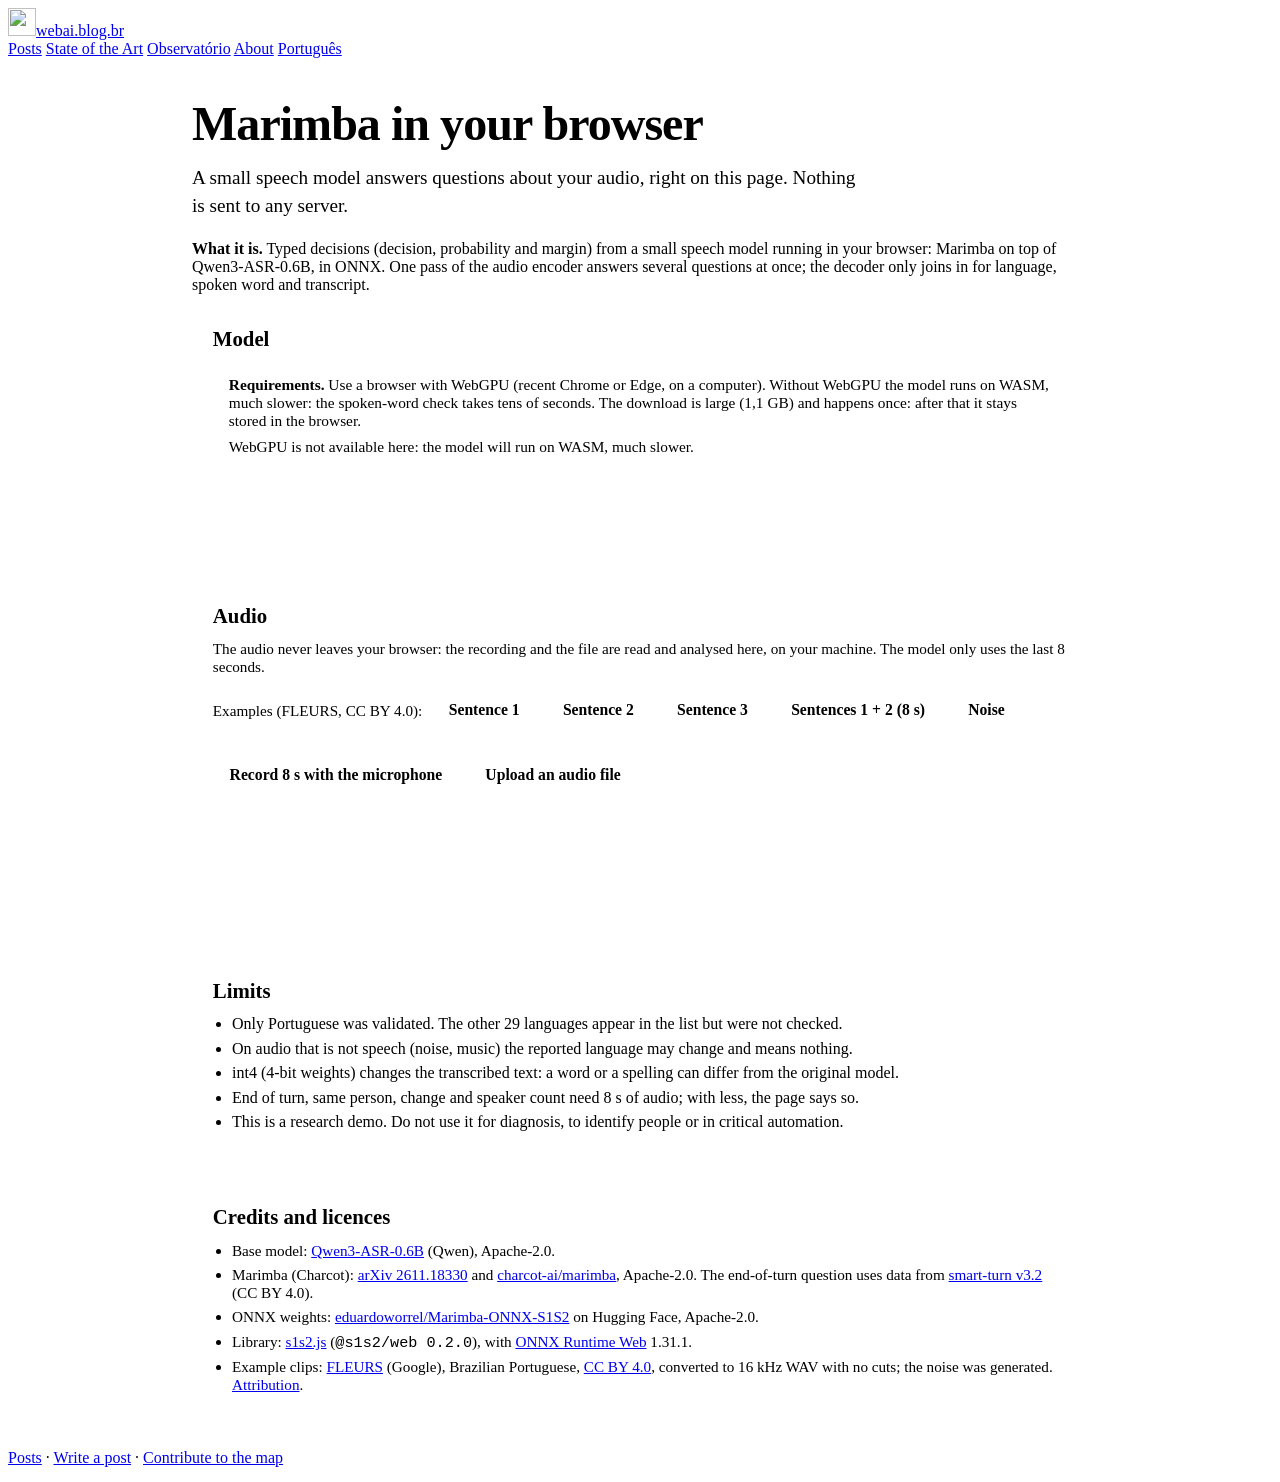
==== demos/marimba-s1s2/index.html @ 8851a7a6 "Add Marimba audio demo (static page, pt-BR and en)" ====
<!doctype html>
<html lang="pt-BR">
<head>
<meta charset="utf-8">
<meta name="viewport" content="width=device-width, initial-scale=1">
<title>Marimba no navegador · webai.blog.br</title>
<meta name="description" content="Um modelo de fala pequeno responde perguntas sobre o seu áudio direto no navegador: voz, fim de turno, falantes, idioma e palavra dita. O áudio não sai da página.">
<link rel="canonical" href="https://webai.blog.br/demos/marimba-s1s2/">
<meta property="og:title" content="Marimba no navegador">
<meta property="og:description" content="Respostas tipadas de um modelo de fala pequeno rodando no seu navegador.">
<meta property="og:type" content="website">
<meta property="og:url" content="https://webai.blog.br/demos/marimba-s1s2/">
<meta name="color-scheme" content="light">
<link rel="icon" href="/favicon.svg" type="image/svg+xml">
<link rel="preload" href="/fonts/atkinson-hyperlegible-next-latin-wght-normal.woff2" as="font" type="font/woff2" crossorigin>
<link rel="stylesheet" href="/style.css">
<style>
  .demo { max-width: 56rem; margin: 0 auto; padding-top: 2.5rem; }
  .demo h1 { font-size: clamp(2rem, 5vw, 3rem); line-height: 1.1; letter-spacing: -.02em; margin: 0 0 .8rem; }
  .demo h2 { font-size: 1.3rem; line-height: 1.25; margin: 0 0 .7rem; }
  .demo .lede { font-size: 1.2rem; line-height: 1.5; color: var(--fg2); margin: 0 0 1.2rem; max-width: 42rem; }
  .demo p { margin: 0 0 .8rem; }
  .painel { border: 1px solid var(--line); border-radius: 16px; background: #fff; padding: 1.2rem 1.3rem; margin: 0 0 1.4rem; }
  .painel > :last-child { margin-bottom: 0; }
  .linha { display: flex; flex-wrap: wrap; gap: .6rem; align-items: center; }
  .fraco { color: var(--fg2); font-size: .95rem; }
  button, .botao { font: inherit; font-weight: 600; font-size: .98rem; line-height: 1.2; padding: .6rem 1.05rem; border-radius: 999px; border: 1px solid var(--line2); background: #fff; color: var(--fg); cursor: pointer; min-height: 2.75rem; display: inline-flex; align-items: center; }
  button:hover:not(:disabled), .botao:hover { border-color: var(--accent); color: var(--accent); }
  button.principal { background: var(--accent); border-color: var(--accent); color: #fff; }
  button.principal:hover:not(:disabled) { background: var(--accent-ink); border-color: var(--accent-ink); color: #fff; }
  button:disabled { opacity: .5; cursor: default; }
  :focus-visible { outline: 3px solid var(--accent); outline-offset: 2px; }
  .botao:focus-within { outline: 3px solid var(--accent); outline-offset: 2px; }
  .botao input { position: absolute; width: 1px; height: 1px; opacity: 0; overflow: hidden; }
  progress { width: 100%; height: .7rem; accent-color: var(--accent); }
  .aviso { background: var(--accent-soft); border-left: 4px solid var(--accent); border-radius: 0 12px 12px 0; padding: .8rem 1rem; font-size: .96rem; }
  .aviso p { margin: 0; }
  .aviso p + p { margin-top: .5rem; }
  canvas { width: 100%; height: 5.5rem; display: block; background: var(--muted-bg); border: 1px solid var(--line); border-radius: 12px; margin-top: .9rem; }
  .perguntas { display: grid; gap: .9rem; grid-template-columns: repeat(auto-fill, minmax(15.5rem, 1fr)); margin: 0 0 1.2rem; }
  .q { border: 1px solid var(--line); border-radius: 14px; padding: 1rem 1.1rem; background: #fff; min-width: 0; }
  .q h3 { font-size: .98rem; line-height: 1.3; margin: 0 0 .5rem; color: var(--fg2); font-weight: 600; }
  .q .resp { font-size: 1.9rem; line-height: 1.1; font-weight: 700; margin: 0 0 .5rem; overflow-wrap: anywhere; }
  .q .resp.sim { color: #166534; }
  .q .resp.nao { color: var(--accent-ink); }
  .q .resp.nd { color: var(--fg2); font-size: 1.3rem; }
  .q .det { margin: 0; font-size: .92rem; color: var(--fg2); font-variant-numeric: tabular-nums; }
  .barra { height: .5rem; background: var(--line); border-radius: 999px; overflow: hidden; margin: .1rem 0 .6rem; }
  .barra i { display: block; height: 100%; width: 0; background: var(--accent); }
  .q.larga { grid-column: 1 / -1; }
  .idiomas { list-style: none; padding: 0; margin: .3rem 0 0; display: grid; gap: .35rem; }
  .idiomas li { display: grid; grid-template-columns: 7.5rem 1fr 3.8rem; gap: .6rem; align-items: center; font-size: .95rem; }
  .idiomas .barra { margin: 0; }
  .idiomas b { text-align: right; font-variant-numeric: tabular-nums; font-weight: 600; }
  .campo { display: flex; flex-wrap: wrap; gap: .6rem; align-items: center; margin-bottom: .8rem; }
  .campo input[type=text] { font: inherit; padding: .55rem .8rem; border-radius: 12px; border: 1px solid var(--line2); background: #fff; color: var(--fg); min-width: 0; flex: 1 1 10rem; min-height: 2.75rem; }
  .hipoteses { margin: .6rem 0 0; padding-left: 1.2rem; font-size: .95rem; color: var(--fg2); }
  .hipoteses li { max-width: none; overflow-wrap: anywhere; }
  .transcricao { font-size: 1.2rem; line-height: 1.5; margin: .2rem 0 .5rem; overflow-wrap: anywhere; }
  .custo { color: var(--fg2); font-size: .95rem; margin: 0 0 1rem; }
  .etiqueta { font: 700 .74rem/1 var(--mono); letter-spacing: .08em; text-transform: uppercase; color: var(--accent-ink); background: var(--accent-bg); padding: .25rem .55rem; border-radius: 999px; margin-left: .4rem; vertical-align: .15em; white-space: nowrap; }
  .demo ul.lista { padding-left: 1.2rem; margin: 0 0 .8rem; }
  .demo ul.lista li { max-width: none; }
  .demo ul.lista li + li { margin-top: .4rem; }
  .creditos { font-size: .95rem; color: var(--fg2); }
  .creditos li { max-width: none; }
  .sr { position: absolute; width: 1px; height: 1px; overflow: hidden; clip: rect(0 0 0 0); white-space: nowrap; }
  [hidden] { display: none !important; }
  @media (max-width: 520px) {
    .painel { padding: 1rem; }
    .idiomas li { grid-template-columns: 5.5rem 1fr 3.6rem; }
    button, .botao { padding: .55rem .9rem; }
  }
</style>
</head>
<body>
<header class="topo">
<a class="marca" href="/" id="home"><img src="/logo.svg" alt="" width="28" height="28"><span>webai.blog.br</span></a>
<nav aria-label="webai.blog.br">
<a href="/" data-t="nav_posts"></a>
<a href="https://webai.blog.br/state-of-the-art/">State of the Art</a>
<a href="https://webai.blog.br/observatorio/">Observatório</a>
<a href="/sobre.html" id="about" data-t="nav_about"></a>
<a class="idioma" id="trocar" href="?lang=en" lang="en" hreflang="en">English</a>
</nav>
</header>
<main>
<div class="demo">

<h1 data-t="title"></h1>
<p class="lede" data-t="lede"></p>
<p data-h="what"></p>

<section class="painel" aria-labelledby="h-modelo">
  <h2 id="h-modelo" data-t="h_model"></h2>
  <div class="aviso" id="req">
    <p data-h="req"></p>
    <p id="gpu" role="status"></p>
  </div>
  <p class="linha" style="margin-top:1rem">
    <button id="load" class="principal" type="button"></button>
    <button id="forget" type="button" hidden data-t="forget"></button>
  </p>
  <div id="prog" hidden>
    <progress id="bar" max="100" value="0" aria-labelledby="status"></progress>
  </div>
  <p id="status" class="fraco" role="status" aria-live="polite"></p>
</section>

<section class="painel" aria-labelledby="h-audio">
  <h2 id="h-audio" data-t="h_audio"></h2>
  <p class="fraco" data-t="privacy"></p>
  <div class="linha" role="group" aria-labelledby="h-audio">
    <span class="fraco" data-t="examples"></span>
    <button type="button" class="ex" data-src="clips/clip-1.wav" data-n="1"></button>
    <button type="button" class="ex" data-src="clips/clip-2.wav" data-n="2"></button>
    <button type="button" class="ex" data-src="clips/clip-3.wav" data-n="3"></button>
    <button type="button" class="ex" data-src="clips/clip-1.wav,clips/clip-2.wav" data-t="ex_two"></button>
    <button type="button" class="ex" data-src="clips/noise.wav" data-t="ex_noise"></button>
  </div>
  <div class="linha" style="margin-top:.7rem">
    <button type="button" id="rec" data-t="rec"></button>
    <label class="botao"><span data-t="file"></span><input id="file" type="file" accept="audio/*"></label>
  </div>
  <canvas id="wave" width="1200" height="176" aria-hidden="true"></canvas>
  <p id="what" class="fraco" style="margin:.5rem 0 0" role="status" aria-live="polite"></p>
</section>

<section aria-labelledby="h-resp" id="resultados" hidden>
  <h2 id="h-resp" data-t="h_answers"></h2>
  <div class="perguntas" id="out" aria-live="polite">
    <article class="q" data-task="voice_activity"><h3 data-t="q_voice"></h3><p class="resp"></p><div class="barra"><i></i></div><p class="det"></p></article>
    <article class="q" data-task="turn_end"><h3 data-t="q_turn"></h3><p class="resp"></p><div class="barra"><i></i></div><p class="det"></p></article>
    <article class="q" data-task="same_speaker"><h3 data-t="q_same"></h3><p class="resp"></p><div class="barra"><i></i></div><p class="det"></p></article>
    <article class="q" data-task="speaker_change"><h3 data-t="q_change"></h3><p class="resp"></p><div class="barra"><i></i></div><p class="det"></p></article>
    <article class="q" data-task="speaker_count"><h3 data-t="q_count"></h3><p class="resp"></p><div class="barra"><i></i></div><p class="det"></p></article>
    <article class="q larga" data-task="language" hidden><h3 data-t="q_lang"></h3><p class="resp"></p><ul class="idiomas"></ul><p class="det" style="margin-top:.6rem"></p></article>
  </div>
  <p class="custo" id="cost" role="status"></p>

  <div class="perguntas" aria-live="polite">
    <article class="q larga" data-task="term" hidden>
      <h3 data-t="q_word"></h3>
      <div class="campo">
        <label for="term" class="sr" data-t="word_label"></label>
        <input id="term" type="text" autocomplete="off" spellcheck="false" disabled>
        <button type="button" id="ask" disabled data-t="ask"></button>
      </div>
      <p class="resp" id="term-resp"></p>
      <p class="det" id="term-det"></p>
      <ol class="hipoteses" id="hyp" hidden></ol>
    </article>
    <article class="q larga" id="tr-card" hidden>
      <h3><span data-t="q_trans"></span><span class="etiqueta">System 2</span></h3>
      <p class="fraco" data-t="trans_note"></p>
      <p class="linha"><button type="button" id="transcribe" disabled data-t="transcribe"></button><span id="tr-state" class="fraco" role="status"></span></p>
      <p class="transcricao" id="tr-text"></p>
      <p class="det" id="tr-det"></p>
    </article>
  </div>
  <p class="fraco" data-t="margin_note"></p>
</section>

<section class="painel" aria-labelledby="h-lim">
  <h2 id="h-lim" data-t="h_limits"></h2>
  <ul class="lista" id="limits"></ul>
</section>

<section class="painel" aria-labelledby="h-cred">
  <h2 id="h-cred" data-t="h_credits"></h2>
  <ul class="lista creditos" id="credits"></ul>
</section>

</div>
</main>
<footer class="rodape">
<p><a href="/" data-t="nav_posts" id="foot-home"></a> · <a href="https://github.com/eduardoworrel/webai.blog.br/blob/main/CONTRIBUTING.md" data-t="foot_write"></a> · <a href="https://github.com/eduardoworrel/state-of-the-art-webai" data-t="foot_map"></a></p>
</footer>

<script type="module">
// ---- Versões fixadas: tudo o que a página baixa vem destes endereços, com versão ou commit.
const S1S2_VERSION = "0.2.0";            // trocar para "0.2.1" quando sair: a transcrição liga sozinha (audio.transcribe)
const ORT_VERSION = "1.31.1";
const HUB_REPO = "eduardoworrel/Marimba-ONNX-S1S2";
const HUB_COMMIT = "40ac6d4a31e3bb6654ad9b4a409f65a3a379f5da";   // commit do Hub com o manifest; os pesos estão presos pelo manifest (40 hex)
const MODEL_GB = "1,1";                  // tamanho do download, medido

const MEDIA_URL = `https://cdn.jsdelivr.net/npm/@s1s2/web@${S1S2_VERSION}/dist/media.js`;
const ORT_BASE = `https://cdn.jsdelivr.net/npm/onnxruntime-web@${ORT_VERSION}/dist/`;
const MANIFEST_URL = `https://huggingface.co/${HUB_REPO}/resolve/${HUB_COMMIT}/manifest.json`;
const HUB_PREFIX = `https://huggingface.co/${HUB_REPO}/resolve/`;
const CACHE_NAME = "marimba-s1s2-v1";
const WIN = 8 * 16000;
const EXPECTED_BYTES = 745697054 + 352149504;   // encoder + decoder (build WebGPU); a build de CPU tem 406 MB

// ---- Textos (pt-BR e en; es não foi feito)
const fmt = (n, d = 1) => n.toFixed(d);
const TX = {
  "pt-BR": {
    nav_posts: "Posts", nav_about: "Sobre", foot_write: "Escreva um post", foot_map: "Contribua com o mapa",
    title: "Marimba no navegador",
    lede: "Um modelo de fala pequeno responde perguntas sobre o seu áudio, aqui na página. Nada é enviado a servidor nenhum.",
    what: "<b>O que é.</b> Respostas tipadas (decisão, probabilidade e margem) de um modelo de fala pequeno rodando no seu navegador: o Marimba, sobre o Qwen3-ASR-0.6B, em ONNX. Um passo do codificador de áudio responde várias perguntas de uma vez; o decodificador entra só para idioma, palavra dita e transcrição.",
    h_model: "Modelo", req: "<b>Requisitos.</b> Use um navegador com WebGPU (Chrome ou Edge recentes, no computador). Sem WebGPU o modelo roda em WASM, bem mais devagar: a palavra dita leva dezenas de segundos. O download é grande ({gb} GB) e acontece uma vez: depois fica guardado no navegador.",
    gpu_yes: "WebGPU disponível neste navegador.", gpu_no: "WebGPU não disponível aqui: o modelo vai rodar em WASM, bem mais devagar.", gpu_check: "Verificando WebGPU…",
    load: "Carregar o modelo (≈{gb} GB, baixa uma vez)", load_cached: "Carregar o modelo (já guardado neste navegador)", loading: "Carregando…", forget: "Apagar o modelo guardado",
    forgot: "Modelo guardado apagado deste navegador.", cached_note: "Cópia local encontrada: não precisa baixar de novo.",
    s_download: "Baixando", s_cache: "Lendo do navegador", s_prep: "Preparando o modelo (pode levar alguns segundos)…", s_ready: "Modelo pronto ({dev}, {s} s).", s_err: "Não foi possível carregar o modelo: ",
    st_readers: "Carregando as respostas rápidas…", st_tower: "Carregando o codificador de áudio…", st_tokens: "Carregando o vocabulário…", st_emb: "Carregando os vetores do decodificador…", st_dec: "Carregando o decodificador…", st_nodec: "O decodificador não carregou: idioma, palavra e transcrição ficam indisponíveis.",
    h_audio: "Áudio", privacy: "O áudio não sai do navegador: a gravação e o arquivo são lidos e analisados aqui, na sua máquina. O modelo só usa os últimos 8 segundos.",
    examples: "Exemplos (FLEURS, CC BY 4.0):", ex_n: "Frase {n}", ex_two: "Frases 1 + 2 (8 s)", ex_noise: "Ruído", rec: "Gravar 8 s com o microfone", rec_now: "Gravando… {s} s", file: "Enviar arquivo de áudio",
    mic_no: "Não consegui usar o microfone: ", dec_no: "Não consegui ler este arquivo de áudio.", need_model: "Carregue o modelo primeiro; o áudio já está pronto.",
    what_x: "{label}: {s} s de áudio; o modelo lê os últimos {w} s.", mic_label: "Gravação", wave_alt: "Forma de onda",
    h_answers: "Respostas", q_voice: "Há voz neste áudio?", q_turn: "A pessoa terminou de falar?", q_same: "É a mesma pessoa nas duas metades?", q_change: "Houve troca de falante?", q_count: "Quantos falantes?", q_lang: "Em que idioma?", q_word: "Foi dita a palavra…?", word_label: "Palavra a procurar", ask: "Verificar", ph: "uma palavra",
    yes: "sim", no: "não", p: "probabilidade", m: "margem", needs: "precisa de 8 s de áudio", decides: "decide a partir de {t}", n_of: "{n} de 5 hipóteses trazem a palavra",
    sp: ["nenhum", "1", "2", "3 ou mais"],
    margin_note: "Probabilidade: quanto o modelo acredita na resposta. Margem (0 a 1): quão longe a resposta ficou do limite entre sim e não; perto de 0, desconfie.",
    cost: "Medido agora, neste aparelho ({dev}): preparar o áudio {mel} ms, codificador {tower} ms, as cinco perguntas {read} ms.",
    cost_lang: " Idioma: {ms} ms.", cost_word: " Palavra: {s} s.", cost_tr: " Transcrição: {s} s.",
    hyp_title: "Cinco hipóteses de transcrição do modelo:", asking: "Procurando…",
    q_trans: "Transcrição", trans_note: "O decodificador escreve o texto da janela de 8 s. Mais lento que as respostas acima; em português validado, e o int4 pode trocar uma palavra ou a grafia.", transcribe: "Transcrever", transcribing: "Transcrevendo…",
    tr_det: "{n} tokens · {s} s · idioma escrito pelo modelo: {lang}", tr_empty: "(sem texto: silêncio ou ruído)",
    h_limits: "Limites",
    limits: ["Só o português foi validado. Os outros 29 idiomas aparecem na lista, mas não foram conferidos.", "Em áudio que não é fala (ruído, música), o idioma indicado pode mudar e não significa nada.", "O int4 (pesos de 4 bits) muda o texto transcrito: uma palavra ou a grafia pode sair diferente do modelo original.", "Fim de turno, mesma pessoa, troca e contagem de falantes precisam de 8 s de áudio; com menos, a página avisa.", "É uma demonstração de pesquisa. Não use para diagnóstico, para identificar pessoas nem em automação crítica."],
    h_credits: "Créditos e licenças",
    credits: ['Modelo-base: <a href="https://huggingface.co/Qwen/Qwen3-ASR-0.6B">Qwen3-ASR-0.6B</a> (Qwen), Apache-2.0.', 'Marimba (Charcot): <a href="https://arxiv.org/abs/2611.18330">arXiv 2611.18330</a> e <a href="https://huggingface.co/charcot-ai/marimba">charcot-ai/marimba</a>, Apache-2.0. A pergunta de fim de turno usa dados do <a href="https://huggingface.co/datasets/pipecat-ai/smart-turn-data-v3.2-train">smart-turn v3.2</a> (CC BY 4.0).', 'Pesos em ONNX: <a href="https://huggingface.co/eduardoworrel/Marimba-ONNX-S1S2">eduardoworrel/Marimba-ONNX-S1S2</a> no Hugging Face, Apache-2.0.', 'Biblioteca: <a href="https://github.com/eduardoworrel/s1s2.js">s1s2.js</a> (<code>@s1s2/web {v}</code>), com <a href="https://onnxruntime.ai/">ONNX Runtime Web</a> {o}.', 'Clipes de exemplo: <a href="https://huggingface.co/datasets/google/fleurs">FLEURS</a> (Google), português do Brasil, <a href="https://creativecommons.org/licenses/by/4.0/">CC BY 4.0</a>, convertidos para WAV 16 kHz sem cortes; o ruído foi gerado. <a href="clips/ATTRIBUTION.md">Atribuição</a>.']
  },
  en: {
    nav_posts: "Posts", nav_about: "About", foot_write: "Write a post", foot_map: "Contribute to the map",
    title: "Marimba in your browser",
    lede: "A small speech model answers questions about your audio, right on this page. Nothing is sent to any server.",
    what: "<b>What it is.</b> Typed decisions (decision, probability and margin) from a small speech model running in your browser: Marimba on top of Qwen3-ASR-0.6B, in ONNX. One pass of the audio encoder answers several questions at once; the decoder only joins in for language, spoken word and transcript.",
    h_model: "Model", req: "<b>Requirements.</b> Use a browser with WebGPU (recent Chrome or Edge, on a computer). Without WebGPU the model runs on WASM, much slower: the spoken-word check takes tens of seconds. The download is large ({gb} GB) and happens once: after that it stays stored in the browser.",
    gpu_yes: "WebGPU is available in this browser.", gpu_no: "WebGPU is not available here: the model will run on WASM, much slower.", gpu_check: "Checking WebGPU…",
    load: "Load the model (≈{gb} GB, downloaded once)", load_cached: "Load the model (already stored in this browser)", loading: "Loading…", forget: "Delete the stored model",
    forgot: "The stored model was deleted from this browser.", cached_note: "Local copy found: no need to download again.",
    s_download: "Downloading", s_cache: "Reading from the browser", s_prep: "Preparing the model (may take a few seconds)…", s_ready: "Model ready ({dev}, {s} s).", s_err: "The model could not be loaded: ",
    st_readers: "Loading the fast answers…", st_tower: "Loading the audio encoder…", st_tokens: "Loading the vocabulary…", st_emb: "Loading the decoder vectors…", st_dec: "Loading the decoder…", st_nodec: "The decoder did not load: language, word and transcript are unavailable.",
    h_audio: "Audio", privacy: "The audio never leaves your browser: the recording and the file are read and analysed here, on your machine. The model only uses the last 8 seconds.",
    examples: "Examples (FLEURS, CC BY 4.0):", ex_n: "Sentence {n}", ex_two: "Sentences 1 + 2 (8 s)", ex_noise: "Noise", rec: "Record 8 s with the microphone", rec_now: "Recording… {s} s", file: "Upload an audio file",
    mic_no: "Could not use the microphone: ", dec_no: "Could not read this audio file.", need_model: "Load the model first; the audio is ready.",
    what_x: "{label}: {s} s of audio; the model reads the last {w} s.", mic_label: "Recording", wave_alt: "Waveform",
    h_answers: "Answers", q_voice: "Is there a voice in this audio?", q_turn: "Has the person finished speaking?", q_same: "Is it the same person in both halves?", q_change: "Did the speaker change?", q_count: "How many speakers?", q_lang: "Which language?", q_word: "Was the word … said?", word_label: "Word to look for", ask: "Check", ph: "a word",
    yes: "yes", no: "no", p: "probability", m: "margin", needs: "needs 8 s of audio", decides: "decides from {t}", n_of: "{n} of 5 hypotheses contain the word",
    sp: ["none", "1", "2", "3 or more"],
    margin_note: "Probability: how much the model believes the answer. Margin (0 to 1): how far the answer is from the line between yes and no; close to 0, be wary.",
    cost: "Measured just now, on this device ({dev}): preparing the audio {mel} ms, encoder {tower} ms, the five questions {read} ms.",
    cost_lang: " Language: {ms} ms.", cost_word: " Word: {s} s.", cost_tr: " Transcript: {s} s.",
    hyp_title: "Five transcript hypotheses from the model:", asking: "Looking…",
    q_trans: "Transcript", trans_note: "The decoder writes the text of the 8 s window. Slower than the answers above; validated on Portuguese only, and int4 may change a word or a spelling.", transcribe: "Transcribe", transcribing: "Transcribing…",
    tr_det: "{n} tokens · {s} s · language written by the model: {lang}", tr_empty: "(no text: silence or noise)",
    h_limits: "Limits",
    limits: ["Only Portuguese was validated. The other 29 languages appear in the list but were not checked.", "On audio that is not speech (noise, music) the reported language may change and means nothing.", "int4 (4-bit weights) changes the transcribed text: a word or a spelling can differ from the original model.", "End of turn, same person, change and speaker count need 8 s of audio; with less, the page says so.", "This is a research demo. Do not use it for diagnosis, to identify people or in critical automation."],
    h_credits: "Credits and licences",
    credits: ['Base model: <a href="https://huggingface.co/Qwen/Qwen3-ASR-0.6B">Qwen3-ASR-0.6B</a> (Qwen), Apache-2.0.', 'Marimba (Charcot): <a href="https://arxiv.org/abs/2611.18330">arXiv 2611.18330</a> and <a href="https://huggingface.co/charcot-ai/marimba">charcot-ai/marimba</a>, Apache-2.0. The end-of-turn question uses data from <a href="https://huggingface.co/datasets/pipecat-ai/smart-turn-data-v3.2-train">smart-turn v3.2</a> (CC BY 4.0).', 'ONNX weights: <a href="https://huggingface.co/eduardoworrel/Marimba-ONNX-S1S2">eduardoworrel/Marimba-ONNX-S1S2</a> on Hugging Face, Apache-2.0.', 'Library: <a href="https://github.com/eduardoworrel/s1s2.js">s1s2.js</a> (<code>@s1s2/web {v}</code>), with <a href="https://onnxruntime.ai/">ONNX Runtime Web</a> {o}.', 'Example clips: <a href="https://huggingface.co/datasets/google/fleurs">FLEURS</a> (Google), Brazilian Portuguese, <a href="https://creativecommons.org/licenses/by/4.0/">CC BY 4.0</a>, converted to 16 kHz WAV with no cuts; the noise was generated. <a href="clips/ATTRIBUTION.md">Attribution</a>.']
  }
};
const qs = new URLSearchParams(location.search);
const LANG = (qs.get("lang") ?? navigator.language ?? "en").toLowerCase().startsWith("pt") ? "pt-BR" : "en";
const T = TX[LANG];
const sub = (s, o) => s.replace(/\{(\w+)\}/g, (_, k) => o[k] ?? "");
const num = (v, d = 1) => v.toLocaleString(LANG, { minimumFractionDigits: d, maximumFractionDigits: d });
const pct = (v) => `${num(v * 100)} %`;
const $ = (s) => document.querySelector(s);

document.documentElement.lang = LANG;
const en = LANG === "en";
$("#home").href = en ? "/en/" : "/";
$("#foot-home").href = en ? "/en/" : "/";
$("#about").href = en ? "/en/about.html" : "/sobre.html";
const sw = $("#trocar"); sw.href = `?lang=${en ? "pt-BR" : "en"}`; sw.textContent = en ? "Português" : "English"; sw.lang = en ? "pt-BR" : "en"; sw.hreflang = sw.lang;
document.title = `${T.title} · webai.blog.br`;
for (const e of document.querySelectorAll("[data-t]")) e.textContent = T[e.dataset.t];
for (const e of document.querySelectorAll("[data-h]")) e.innerHTML = sub(T[e.dataset.h], { gb: MODEL_GB });
for (const b of document.querySelectorAll(".ex[data-n]")) b.textContent = sub(T.ex_n, { n: b.dataset.n });
$("#term").placeholder = T.ph;
$("#limits").innerHTML = T.limits.map((x) => `<li>${x}</li>`).join("");
$("#credits").innerHTML = T.credits.map((x) => `<li>${sub(x, { v: S1S2_VERSION, o: ORT_VERSION })}</li>`).join("");
$("#wave").setAttribute("aria-label", T.wave_alt);

// ---- Estado
let model = null, enc = null, samples = null, clip = 0, ort = null;
const hasTranscribe = () => typeof model?.transcribe === "function";
const setStatus = (s) => { $("#status").textContent = s; };
let costParts = { lang: null, word: null, tr: null }, costBase = "";

// ---- WebGPU
let hasGpu = false;
(async () => {
  $("#gpu").textContent = T.gpu_check;
  try { hasGpu = !!(navigator.gpu && await navigator.gpu.requestAdapter()); } catch { hasGpu = false; }
  $("#gpu").textContent = hasGpu ? T.gpu_yes : T.gpu_no;
})();

// ---- Cache dos arquivos grandes do Hub (Cache Storage), com contagem de bytes para a barra
let counted = 0, fromCache = false;
async function openCache() { try { return await caches.open(CACHE_NAME); } catch { return null; } }
function counter() { return new TransformStream({ transform(c, ctl) { counted += c.byteLength; setProgress(); ctl.enqueue(c); } }); }
function setProgress() {
  const p = Math.min(99, Math.round(counted / EXPECTED_BYTES * 100));
  $("#bar").value = p;
  setStatus(`${fromCache ? T.s_cache : T.s_download}: ${p} %`);
}
function installFetch() {
  if (window.__marimbaFetch) return;
  const orig = window.fetch.bind(window);
  window.__marimbaFetch = true;
  window.fetch = async (input, init) => {
    const url = typeof input === "string" ? input : input instanceof URL ? input.href : input.url;
    const method = (init?.method ?? (input instanceof Request ? input.method : "GET")).toUpperCase();
    const headers = new Headers(init?.headers ?? (input instanceof Request ? input.headers : undefined));
    if (!url.startsWith(HUB_PREFIX) || method !== "GET" || headers.has("range")) return orig(input, init);
    const cache = await openCache();
    if (cache) {
      const hit = await cache.match(url, { ignoreVary: true }).catch(() => null);
      if (hit?.body) { fromCache = true; return new Response(hit.body.pipeThrough(counter()), { status: 200, headers: hit.headers }); }
    }
    const r = await orig(input, init);
    const size = Number(r.headers.get("content-length") ?? 0);
    if (!r.ok || !r.body || size < 50e6) return r;
    fromCache = false;
    if (cache) {
      try {
        await cache.put(url, new Response(r.body.pipeThrough(counter()), { status: 200, headers: r.headers }));
        const saved = await cache.match(url, { ignoreVary: true });
        if (saved?.body) return new Response(saved.body, { status: 200, headers: saved.headers });
      } catch { await cache.delete(url).catch(() => {}); return orig(input, init); }   // sem espaço ou sem Cache Storage: baixa sem guardar
    }
    return new Response(r.body.pipeThrough(counter()), { status: 200, headers: r.headers });
  };
}
async function refreshCached() {
  const cache = await openCache();
  const n = cache ? (await cache.keys().catch(() => [])).length : 0;
  $("#forget").hidden = n === 0;
  if (!model) $("#load").textContent = sub(n >= 2 ? T.load_cached : T.load, { gb: MODEL_GB });
  return n;
}
$("#forget").onclick = async () => { try { await caches.delete(CACHE_NAME); } catch {} setStatus(T.forgot); await refreshCached(); };
$("#load").textContent = sub(T.load, { gb: MODEL_GB });
refreshCached();

// ---- Carregar o modelo
const STAGE = [[/audio readers/, "st_readers"], [/audio tower/, "st_tower"], [/decoder tokens/, "st_tokens"], [/decoder embeddings/, "st_emb"], [/loading decoder/, "st_dec"], [/decoder not loaded/, "st_nodec"]];
function onStatus(m) {
  const hit = STAGE.find(([re]) => re.test(m));
  if (hit) setStatus(T[hit[1]]);          // durante o download, a porcentagem da barra toma o lugar
}
async function load() {
  const t0 = performance.now();
  $("#load").disabled = true; $("#load").textContent = T.loading; $("#prog").hidden = false; $("#bar").value = 0; counted = 0;
  try {
    installFetch();
    ort = await import(`${ORT_BASE}ort.webgpu.min.mjs`);
    ort.env.wasm.wasmPaths = ORT_BASE;
    ort.env.wasm.numThreads = 1;                       // sem cabeçalhos especiais (COOP/COEP): uma thread basta
    const { loadMedia } = await import(MEDIA_URL);
    const poll = setInterval(() => { if (counted >= EXPECTED_BYTES * .995) setStatus(T.s_prep); }, 500);
    try { model = await loadMedia({ manifest: MANIFEST_URL, modules: { ort }, decoder: "auto", onStatus }); }
    finally { clearInterval(poll); }
    $("#bar").value = 100;
    const secs = (performance.now() - t0) / 1000;
    setStatus(sub(T.s_ready, { dev: model.device, s: num(secs) }));
    $("#load").hidden = true; $("#prog").hidden = true;
    const dec = !!model.decoder?.loaded;
    $('[data-task="language"]').hidden = !(dec && model.tasks.includes("language"));
    $('[data-task="term"]').hidden = !(dec && model.tasks.includes("term"));
    $("#tr-card").hidden = !(dec && hasTranscribe());
    if (model.decoder && !dec) setStatus(T.st_nodec);
    window.s1s2demo.loadMs = performance.now() - t0; window.s1s2demo.loadedBytes = counted;
    refreshCached();
    if (samples) run();
  } catch (e) {
    console.error(e);
    setStatus(T.s_err + String(e?.message ?? e));
    $("#load").disabled = false; $("#load").textContent = sub(T.load, { gb: MODEL_GB }); $("#prog").hidden = true;
  }
}

// ---- Áudio: decodificar, reamostrar para 16 kHz mono, últimos 8 s
async function toMono16k(buf) {
  const ac = new (window.AudioContext || window.webkitAudioContext)();
  let a; try { a = await ac.decodeAudioData(buf.slice(0)); } finally { ac.close?.(); }
  const off = new OfflineAudioContext(1, Math.max(1, Math.ceil(a.duration * 16000)), 16000);
  const src = off.createBufferSource(); src.buffer = a; src.connect(off.destination); src.start();
  return (await off.startRendering()).getChannelData(0).slice();
}
function draw(x) {
  const c = $("#wave"), g = c.getContext("2d"), W = c.width, H = c.height;
  const css = getComputedStyle(document.documentElement);
  g.clearRect(0, 0, W, H); g.fillStyle = css.getPropertyValue("--accent").trim() || "#b84a00";
  const step = Math.max(1, Math.floor(x.length / W));
  for (let px = 0; px < W; px++) {
    let lo = 0, hi = 0;
    for (let i = px * step; i < Math.min(x.length, (px + 1) * step); i++) { if (x[i] < lo) lo = x[i]; if (x[i] > hi) hi = x[i]; }
    g.fillRect(px, H / 2 - hi * H * .9, 1, Math.max(1, (hi - lo) * H * .9));
  }
}
async function setSamples(x, label) {
  const cut = x.length > WIN ? x.slice(x.length - WIN) : x;
  samples = cut; draw(cut);
  $("#what").textContent = sub(T.what_x, { label, s: num(x.length / 16000), w: num(Math.min(WIN, x.length) / 16000) }) + (model ? "" : " " + T.need_model);
  window.s1s2demo.samples = cut;
  return run();
}
async function fromUrls(list) {
  const parts = [];
  for (const u of list) parts.push(await toMono16k(await (await fetch(u)).arrayBuffer()));
  const x = new Float32Array(parts.reduce((s, p) => s + p.length, 0)); let o = 0;
  for (const p of parts) { x.set(p, o); o += p.length; }
  const names = list.map((u) => u.split("/").pop().replace(".wav", ""));
  return setSamples(x, names.join(" + "));
}
for (const b of document.querySelectorAll(".ex")) b.onclick = () => fromUrls(b.dataset.src.split(",")).catch((e) => { console.error(e); setStatus(T.dec_no); });
$("#file").onchange = async (e) => {
  const f = e.target.files[0]; if (!f) return;
  try { await setSamples(await toMono16k(await f.arrayBuffer()), f.name); } catch (err) { console.error(err); setStatus(T.dec_no); }
  e.target.value = "";
};
$("#rec").onclick = async () => {
  let stream;
  try {
    stream = await navigator.mediaDevices.getUserMedia({ audio: true });
    const rec = new MediaRecorder(stream), chunks = [];
    rec.ondataavailable = (e) => chunks.push(e.data);
    const done = new Promise((r) => { rec.onstop = r; });
    $("#rec").disabled = true; rec.start();
    let left = 8; $("#rec").textContent = sub(T.rec_now, { s: left });
    const tick = setInterval(() => { left -= 1; $("#rec").textContent = sub(T.rec_now, { s: Math.max(0, left) }); }, 1000);
    setTimeout(() => rec.state === "recording" && rec.stop(), 8000);
    await done; clearInterval(tick);
    stream.getTracks().forEach((t) => t.stop());
    await setSamples(await toMono16k(await new Blob(chunks).arrayBuffer()), T.mic_label);
  } catch (e) { console.error(e); setStatus(T.mic_no + (e?.name ?? e)); stream?.getTracks().forEach((t) => t.stop()); }
  finally { $("#rec").disabled = false; $("#rec").textContent = T.rec; }
};
$("#rec").textContent = T.rec;

// ---- Mostrar as respostas
function show(a) {
  const el = $(`[data-task="${a.task}"]`); if (!el) return;
  const r = el.querySelector(".resp"), bar = el.querySelector(".barra i"), d = el.querySelector(".det");
  if (!a.available) {
    r.textContent = "–"; r.className = "resp nd"; if (bar) bar.style.width = "0";
    d.textContent = /^needs a full window/.test(a.reason ?? "") ? T.needs : (a.reason ?? ""); return;
  }
  if (a.task === "speaker_count") {
    const lab = (v) => { const s = String(v); return T.sp[/^3/.test(s) ? 3 : Number(s)] ?? s; };
    r.textContent = lab(a.choice); r.className = "resp";
    d.textContent = `${T.m} ${num(a.margin, 2)} · ` + a.probabilities.map((p) => `${lab(p.value)}: ${pct(p.probability)}`).join(" · ");
    bar.style.width = `${(a.margin ?? 0) * 100}%`; return;
  }
  const yes = a.decision === "yes";
  r.textContent = yes ? T.yes : T.no; r.className = "resp " + (yes ? "sim" : "nao");
  d.textContent = `${T.p} ${pct(a.probability)} · ${T.m} ${num(a.margin, 2)}` + (a.threshold && a.threshold !== 0.5 ? ` · ${sub(T.decides, { t: num(a.threshold, 3) })}` : "");
  bar.style.width = `${(a.margin ?? 0) * 100}%`;
}
const langName = (code) => { try { return new Intl.DisplayNames([LANG], { type: "language" }).of(code) ?? code; } catch { return code; } };
function showLanguage(a) {
  const el = $('[data-task="language"]'), r = el.querySelector(".resp"), ul = el.querySelector(".idiomas"), d = el.querySelector(".det");
  const info = model.spec.decoder.languages, nm = (c) => (langName(c) !== c ? langName(c) : info[c]?.name ?? c);
  if (!a.available) { r.textContent = "–"; r.className = "resp nd"; ul.innerHTML = ""; d.textContent = a.reason ?? ""; return; }
  r.textContent = nm(a.choice); r.className = "resp";
  const top = [...a.probabilities].sort((x, y) => y.probability - x.probability).slice(0, 5);
  ul.innerHTML = top.map((p) => `<li><span>${nm(p.value)}</span><span class="barra"><i style="width:${(p.probability * 100).toFixed(1)}%"></i></span><b>${pct(p.probability)}</b></li>`).join("");
  d.textContent = `${T.m} ${num(a.margin, 2)}`;
}
function showCost() {
  if (!costBase) return;
  const c = costParts;
  $("#cost").textContent = costBase + (c.lang != null ? sub(T.cost_lang, { ms: c.lang.toFixed(0) }) : "") + (c.word != null ? sub(T.cost_word, { s: num(c.word / 1000) }) : "") + (c.tr != null ? sub(T.cost_tr, { s: num(c.tr / 1000) }) : "");
}

async function run() {
  if (!model || !samples) return;
  const mine = ++clip, five = ["voice_activity", "turn_end", "same_speaker", "speaker_change", "speaker_count"];
  $("#resultados").hidden = false;
  $("#term").disabled = $("#ask").disabled = true; $("#transcribe").disabled = true;
  $("#term-resp").textContent = ""; $("#term-det").textContent = ""; $("#hyp").hidden = true; $("#tr-text").textContent = ""; $("#tr-det").textContent = ""; $("#tr-state").textContent = "";
  costParts = { lang: null, word: null, tr: null };
  try {
    const t0 = performance.now();
    const e = await model.encode({ samples, sampleRate: 16000 });
    if (mine !== clip) return;
    enc = e;
    const t1 = performance.now(), answers = await model.read(e, five), t2 = performance.now();
    if (mine !== clip) return;
    for (const a of answers) show(a);
    costBase = sub(T.cost, { dev: model.device, mel: e.ms.mel.toFixed(0), tower: e.ms.tower.toFixed(0), read: (t2 - t1).toFixed(0) });
    showCost();
    const out = { answers, ms: { mel: e.ms.mel, tower: e.ms.tower, readers: t2 - t1 } };
    window.s1s2demo.last = out;
    if (model.decoder?.loaded && model.tasks.includes("language")) {
      const tl = performance.now(), la = (await model.read(e, ["language"]))[0];
      if (mine !== clip) return;
      showLanguage(la); costParts.lang = performance.now() - tl; showCost(); out.language = la; out.ms.language = costParts.lang;
    }
    $("#term").disabled = $("#ask").disabled = false; $("#transcribe").disabled = false;
    return out;
  } catch (err) { console.error(err); setStatus(String(err?.message ?? err)); }
}

// ---- Palavra dita: n/5 e as hipóteses
async function ask() {
  const term = $("#term").value.trim();
  if (!model || !enc || !term) return;
  const mine = clip, t0 = performance.now();
  $("#ask").disabled = true; $("#term-resp").textContent = T.asking; $("#term-resp").className = "resp nd";
  try {
    const a = (await model.read(enc, [{ task: "term", term }]))[0];
    if (mine !== clip) return;
    const el = $("#term-resp"), det = $("#term-det"), hy = $("#hyp");
    if (!a.available) { el.textContent = "–"; det.textContent = a.reason ?? ""; return; }
    const yes = a.decision === "yes", n = Math.round(a.probability * 5);
    el.textContent = yes ? T.yes : T.no; el.className = "resp " + (yes ? "sim" : "nao");
    det.textContent = sub(T.n_of, { n });
    hy.hidden = !a.hypotheses?.length;
    hy.innerHTML = (a.hypotheses ?? []).map((h) => `<li>${h ? esc(h) : "…"}</li>`).join("");
    hy.setAttribute("aria-label", T.hyp_title);
    costParts.word = performance.now() - t0; showCost();
    window.s1s2demo.term = a;
    return a;
  } catch (err) { console.error(err); setStatus(String(err?.message ?? err)); }
  finally { if (mine === clip) $("#ask").disabled = false; }
}
const esc = (s) => s.replace(/[&<>"]/g, (c) => ({ "&": "&amp;", "<": "&lt;", ">": "&gt;", '"': "&quot;" }[c]));
$("#ask").onclick = ask;
$("#term").onkeydown = (e) => { if (e.key === "Enter") ask(); };

// ---- Transcrição (System 2): só existe com @s1s2/web >= 0.2.1 (audio.transcribe)
async function transcribe() {
  if (!hasTranscribe() || !enc) return;
  const mine = clip, t0 = performance.now();
  $("#transcribe").disabled = true; $("#tr-state").textContent = T.transcribing; $("#tr-text").textContent = "";
  try {
    const tr = await model.transcribe(enc);
    if (mine !== clip) return;
    const s = (performance.now() - t0) / 1000;
    $("#tr-text").textContent = tr.text || T.tr_empty;
    $("#tr-det").textContent = sub(T.tr_det, { n: tr.tokens, s: num(s), lang: tr.language ? langName(tr.language) : "–" });
    $("#tr-state").textContent = "";
    costParts.tr = s * 1000; showCost();
    window.s1s2demo.transcription = tr;
  } catch (err) { console.error(err); $("#tr-state").textContent = String(err?.message ?? err); }
  finally { if (mine === clip) $("#transcribe").disabled = false; }
}
$("#transcribe").onclick = transcribe;
$("#load").onclick = load;

// Ganchos para teste automático (não aparecem na página)
window.s1s2demo = { load, fromUrls, setSamples, run, ask, transcribe, version: S1S2_VERSION, get model() { return model; } };
window.dispatchEvent(new Event("s1s2demo-ready"));
</script>
</body>
</html>
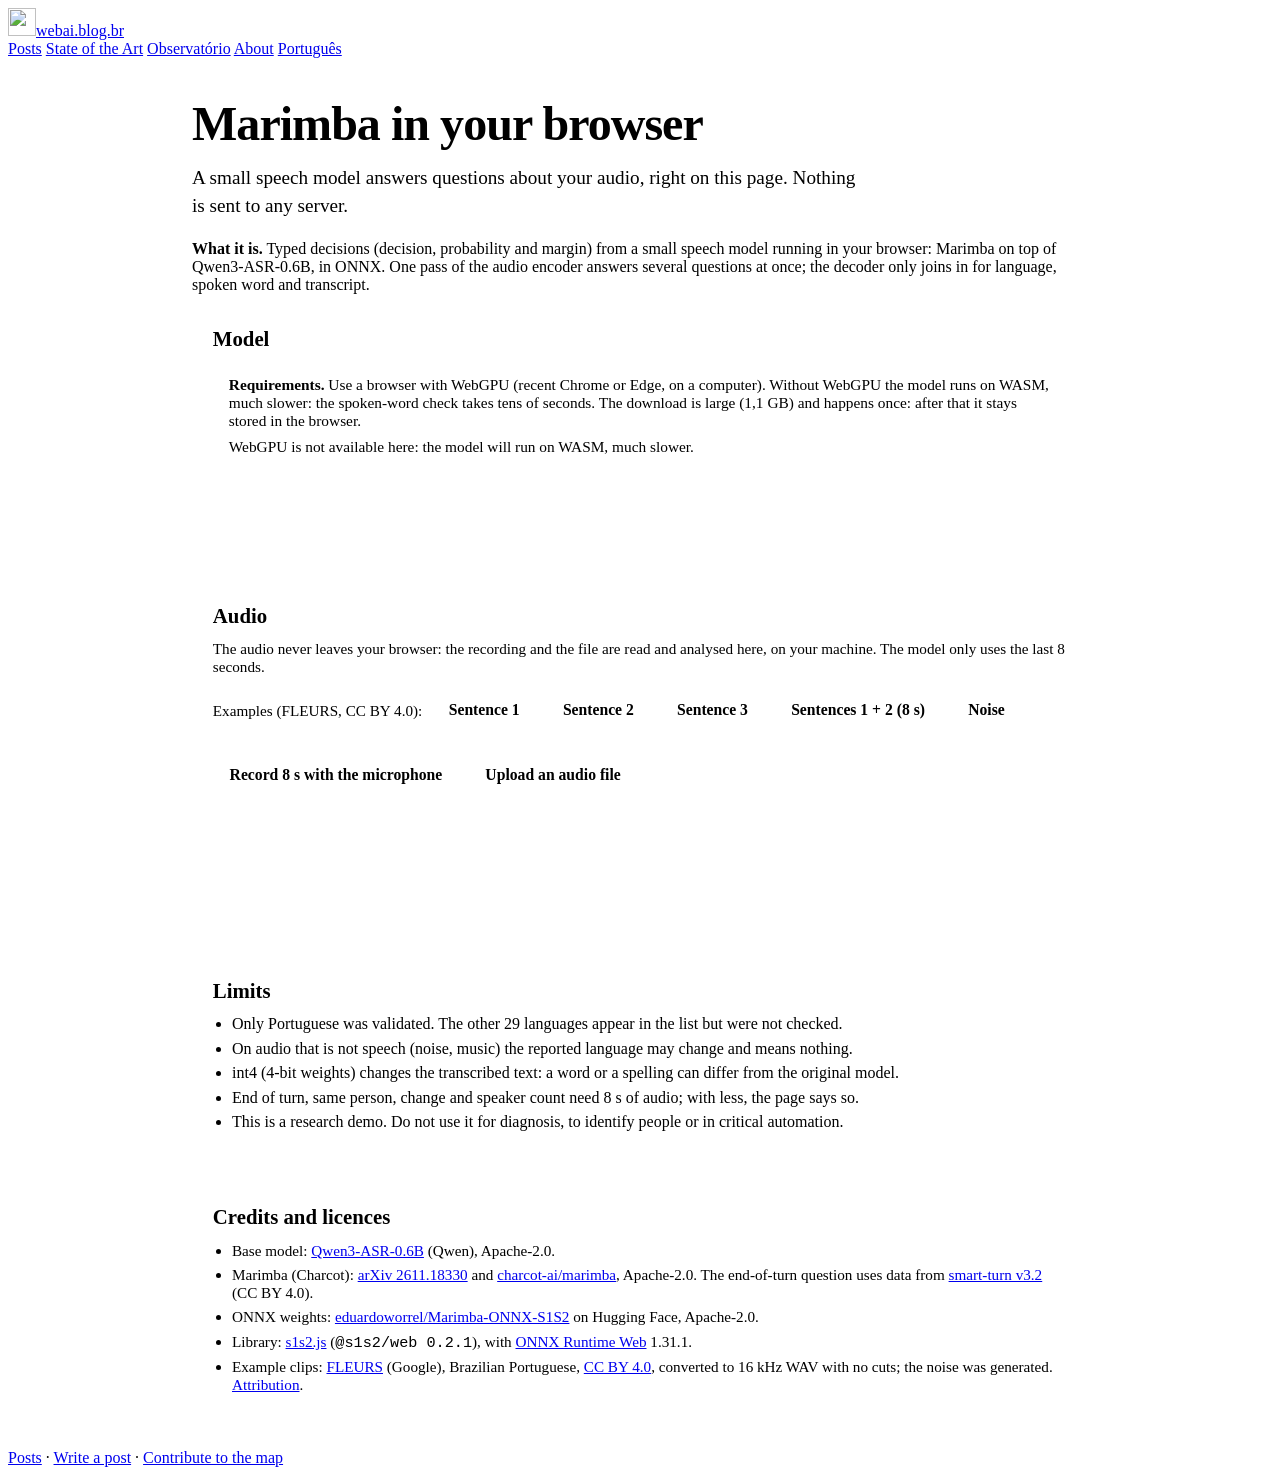
==== commit d8835eb4: "Marimba demo: pin @s1s2/web 0.2.1 (transcription on)" ====
--- a/demos/marimba-s1s2/index.html
+++ b/demos/marimba-s1s2/index.html
@@ -179,7 +179,7 @@
 
 <script type="module">
 // ---- Versões fixadas: tudo o que a página baixa vem destes endereços, com versão ou commit.
-const S1S2_VERSION = "0.2.0";            // trocar para "0.2.1" quando sair: a transcrição liga sozinha (audio.transcribe)
+const S1S2_VERSION = "0.2.1";            // com a 0.2.1 a transcrição liga sozinha (audio.transcribe)
 const ORT_VERSION = "1.31.1";
 const HUB_REPO = "eduardoworrel/Marimba-ONNX-S1S2";
 const HUB_COMMIT = "40ac6d4a31e3bb6654ad9b4a409f65a3a379f5da";   // commit do Hub com o manifest; os pesos estão presos pelo manifest (40 hex)
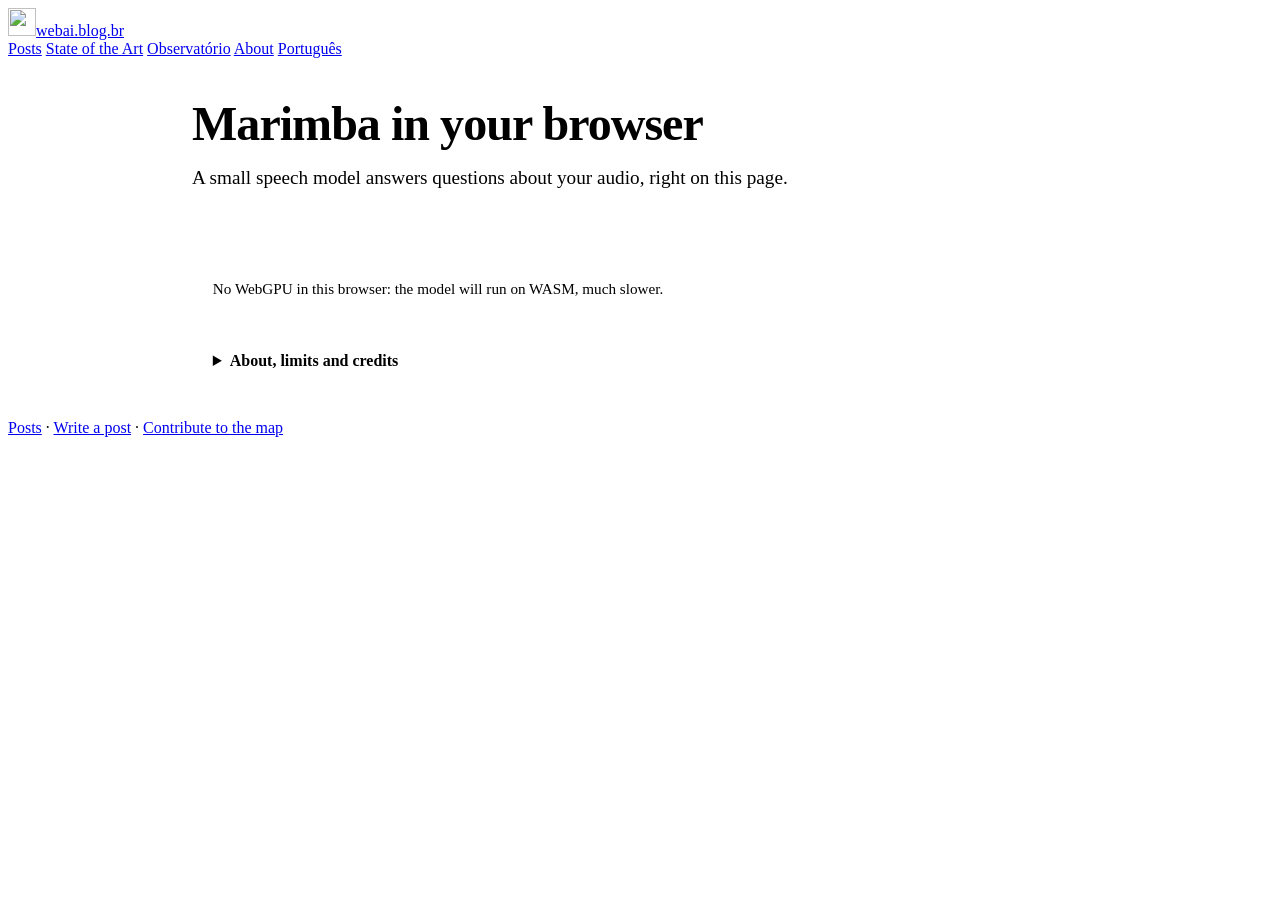
==== commit 45f03c27: "Move s1s2.js demos under /demos/s1s2/, add index, slim Marimba page" ====
--- a/demos/marimba-s1s2/index.html
+++ b/demos/marimba-s1s2/index.html
@@ -3,553 +3,13 @@
 <head>
 <meta charset="utf-8">
 <meta name="viewport" content="width=device-width, initial-scale=1">
-<title>Marimba no navegador · webai.blog.br</title>
-<meta name="description" content="Um modelo de fala pequeno responde perguntas sobre o seu áudio direto no navegador: voz, fim de turno, falantes, idioma e palavra dita. O áudio não sai da página.">
-<link rel="canonical" href="https://webai.blog.br/demos/marimba-s1s2/">
-<meta property="og:title" content="Marimba no navegador">
-<meta property="og:description" content="Respostas tipadas de um modelo de fala pequeno rodando no seu navegador.">
-<meta property="og:type" content="website">
-<meta property="og:url" content="https://webai.blog.br/demos/marimba-s1s2/">
-<meta name="color-scheme" content="light">
-<link rel="icon" href="/favicon.svg" type="image/svg+xml">
-<link rel="preload" href="/fonts/atkinson-hyperlegible-next-latin-wght-normal.woff2" as="font" type="font/woff2" crossorigin>
-<link rel="stylesheet" href="/style.css">
-<style>
-  .demo { max-width: 56rem; margin: 0 auto; padding-top: 2.5rem; }
-  .demo h1 { font-size: clamp(2rem, 5vw, 3rem); line-height: 1.1; letter-spacing: -.02em; margin: 0 0 .8rem; }
-  .demo h2 { font-size: 1.3rem; line-height: 1.25; margin: 0 0 .7rem; }
-  .demo .lede { font-size: 1.2rem; line-height: 1.5; color: var(--fg2); margin: 0 0 1.2rem; max-width: 42rem; }
-  .demo p { margin: 0 0 .8rem; }
-  .painel { border: 1px solid var(--line); border-radius: 16px; background: #fff; padding: 1.2rem 1.3rem; margin: 0 0 1.4rem; }
-  .painel > :last-child { margin-bottom: 0; }
-  .linha { display: flex; flex-wrap: wrap; gap: .6rem; align-items: center; }
-  .fraco { color: var(--fg2); font-size: .95rem; }
-  button, .botao { font: inherit; font-weight: 600; font-size: .98rem; line-height: 1.2; padding: .6rem 1.05rem; border-radius: 999px; border: 1px solid var(--line2); background: #fff; color: var(--fg); cursor: pointer; min-height: 2.75rem; display: inline-flex; align-items: center; }
-  button:hover:not(:disabled), .botao:hover { border-color: var(--accent); color: var(--accent); }
-  button.principal { background: var(--accent); border-color: var(--accent); color: #fff; }
-  button.principal:hover:not(:disabled) { background: var(--accent-ink); border-color: var(--accent-ink); color: #fff; }
-  button:disabled { opacity: .5; cursor: default; }
-  :focus-visible { outline: 3px solid var(--accent); outline-offset: 2px; }
-  .botao:focus-within { outline: 3px solid var(--accent); outline-offset: 2px; }
-  .botao input { position: absolute; width: 1px; height: 1px; opacity: 0; overflow: hidden; }
-  progress { width: 100%; height: .7rem; accent-color: var(--accent); }
-  .aviso { background: var(--accent-soft); border-left: 4px solid var(--accent); border-radius: 0 12px 12px 0; padding: .8rem 1rem; font-size: .96rem; }
-  .aviso p { margin: 0; }
-  .aviso p + p { margin-top: .5rem; }
-  canvas { width: 100%; height: 5.5rem; display: block; background: var(--muted-bg); border: 1px solid var(--line); border-radius: 12px; margin-top: .9rem; }
-  .perguntas { display: grid; gap: .9rem; grid-template-columns: repeat(auto-fill, minmax(15.5rem, 1fr)); margin: 0 0 1.2rem; }
-  .q { border: 1px solid var(--line); border-radius: 14px; padding: 1rem 1.1rem; background: #fff; min-width: 0; }
-  .q h3 { font-size: .98rem; line-height: 1.3; margin: 0 0 .5rem; color: var(--fg2); font-weight: 600; }
-  .q .resp { font-size: 1.9rem; line-height: 1.1; font-weight: 700; margin: 0 0 .5rem; overflow-wrap: anywhere; }
-  .q .resp.sim { color: #166534; }
-  .q .resp.nao { color: var(--accent-ink); }
-  .q .resp.nd { color: var(--fg2); font-size: 1.3rem; }
-  .q .det { margin: 0; font-size: .92rem; color: var(--fg2); font-variant-numeric: tabular-nums; }
-  .barra { height: .5rem; background: var(--line); border-radius: 999px; overflow: hidden; margin: .1rem 0 .6rem; }
-  .barra i { display: block; height: 100%; width: 0; background: var(--accent); }
-  .q.larga { grid-column: 1 / -1; }
-  .idiomas { list-style: none; padding: 0; margin: .3rem 0 0; display: grid; gap: .35rem; }
-  .idiomas li { display: grid; grid-template-columns: 7.5rem 1fr 3.8rem; gap: .6rem; align-items: center; font-size: .95rem; }
-  .idiomas .barra { margin: 0; }
-  .idiomas b { text-align: right; font-variant-numeric: tabular-nums; font-weight: 600; }
-  .campo { display: flex; flex-wrap: wrap; gap: .6rem; align-items: center; margin-bottom: .8rem; }
-  .campo input[type=text] { font: inherit; padding: .55rem .8rem; border-radius: 12px; border: 1px solid var(--line2); background: #fff; color: var(--fg); min-width: 0; flex: 1 1 10rem; min-height: 2.75rem; }
-  .hipoteses { margin: .6rem 0 0; padding-left: 1.2rem; font-size: .95rem; color: var(--fg2); }
-  .hipoteses li { max-width: none; overflow-wrap: anywhere; }
-  .transcricao { font-size: 1.2rem; line-height: 1.5; margin: .2rem 0 .5rem; overflow-wrap: anywhere; }
-  .custo { color: var(--fg2); font-size: .95rem; margin: 0 0 1rem; }
-  .etiqueta { font: 700 .74rem/1 var(--mono); letter-spacing: .08em; text-transform: uppercase; color: var(--accent-ink); background: var(--accent-bg); padding: .25rem .55rem; border-radius: 999px; margin-left: .4rem; vertical-align: .15em; white-space: nowrap; }
-  .demo ul.lista { padding-left: 1.2rem; margin: 0 0 .8rem; }
-  .demo ul.lista li { max-width: none; }
-  .demo ul.lista li + li { margin-top: .4rem; }
-  .creditos { font-size: .95rem; color: var(--fg2); }
-  .creditos li { max-width: none; }
-  .sr { position: absolute; width: 1px; height: 1px; overflow: hidden; clip: rect(0 0 0 0); white-space: nowrap; }
-  [hidden] { display: none !important; }
-  @media (max-width: 520px) {
-    .painel { padding: 1rem; }
-    .idiomas li { grid-template-columns: 5.5rem 1fr 3.6rem; }
-    button, .botao { padding: .55rem .9rem; }
-  }
-</style>
+<meta name="robots" content="noindex">
+<meta http-equiv="refresh" content="0; url=/demos/s1s2/marimba/">
+<link rel="canonical" href="https://webai.blog.br/demos/s1s2/marimba/">
+<title>Marimba · webai.blog.br</title>
 </head>
 <body>
-<header class="topo">
-<a class="marca" href="/" id="home"><img src="/logo.svg" alt="" width="28" height="28"><span>webai.blog.br</span></a>
-<nav aria-label="webai.blog.br">
-<a href="/" data-t="nav_posts"></a>
-<a href="https://webai.blog.br/state-of-the-art/">State of the Art</a>
-<a href="https://webai.blog.br/observatorio/">Observatório</a>
-<a href="/sobre.html" id="about" data-t="nav_about"></a>
-<a class="idioma" id="trocar" href="?lang=en" lang="en" hreflang="en">English</a>
-</nav>
-</header>
-<main>
-<div class="demo">
-
-<h1 data-t="title"></h1>
-<p class="lede" data-t="lede"></p>
-<p data-h="what"></p>
-
-<section class="painel" aria-labelledby="h-modelo">
-  <h2 id="h-modelo" data-t="h_model"></h2>
-  <div class="aviso" id="req">
-    <p data-h="req"></p>
-    <p id="gpu" role="status"></p>
-  </div>
-  <p class="linha" style="margin-top:1rem">
-    <button id="load" class="principal" type="button"></button>
-    <button id="forget" type="button" hidden data-t="forget"></button>
-  </p>
-  <div id="prog" hidden>
-    <progress id="bar" max="100" value="0" aria-labelledby="status"></progress>
-  </div>
-  <p id="status" class="fraco" role="status" aria-live="polite"></p>
-</section>
-
-<section class="painel" aria-labelledby="h-audio">
-  <h2 id="h-audio" data-t="h_audio"></h2>
-  <p class="fraco" data-t="privacy"></p>
-  <div class="linha" role="group" aria-labelledby="h-audio">
-    <span class="fraco" data-t="examples"></span>
-    <button type="button" class="ex" data-src="clips/clip-1.wav" data-n="1"></button>
-    <button type="button" class="ex" data-src="clips/clip-2.wav" data-n="2"></button>
-    <button type="button" class="ex" data-src="clips/clip-3.wav" data-n="3"></button>
-    <button type="button" class="ex" data-src="clips/clip-1.wav,clips/clip-2.wav" data-t="ex_two"></button>
-    <button type="button" class="ex" data-src="clips/noise.wav" data-t="ex_noise"></button>
-  </div>
-  <div class="linha" style="margin-top:.7rem">
-    <button type="button" id="rec" data-t="rec"></button>
-    <label class="botao"><span data-t="file"></span><input id="file" type="file" accept="audio/*"></label>
-  </div>
-  <canvas id="wave" width="1200" height="176" aria-hidden="true"></canvas>
-  <p id="what" class="fraco" style="margin:.5rem 0 0" role="status" aria-live="polite"></p>
-</section>
-
-<section aria-labelledby="h-resp" id="resultados" hidden>
-  <h2 id="h-resp" data-t="h_answers"></h2>
-  <div class="perguntas" id="out" aria-live="polite">
-    <article class="q" data-task="voice_activity"><h3 data-t="q_voice"></h3><p class="resp"></p><div class="barra"><i></i></div><p class="det"></p></article>
-    <article class="q" data-task="turn_end"><h3 data-t="q_turn"></h3><p class="resp"></p><div class="barra"><i></i></div><p class="det"></p></article>
-    <article class="q" data-task="same_speaker"><h3 data-t="q_same"></h3><p class="resp"></p><div class="barra"><i></i></div><p class="det"></p></article>
-    <article class="q" data-task="speaker_change"><h3 data-t="q_change"></h3><p class="resp"></p><div class="barra"><i></i></div><p class="det"></p></article>
-    <article class="q" data-task="speaker_count"><h3 data-t="q_count"></h3><p class="resp"></p><div class="barra"><i></i></div><p class="det"></p></article>
-    <article class="q larga" data-task="language" hidden><h3 data-t="q_lang"></h3><p class="resp"></p><ul class="idiomas"></ul><p class="det" style="margin-top:.6rem"></p></article>
-  </div>
-  <p class="custo" id="cost" role="status"></p>
-
-  <div class="perguntas" aria-live="polite">
-    <article class="q larga" data-task="term" hidden>
-      <h3 data-t="q_word"></h3>
-      <div class="campo">
-        <label for="term" class="sr" data-t="word_label"></label>
-        <input id="term" type="text" autocomplete="off" spellcheck="false" disabled>
-        <button type="button" id="ask" disabled data-t="ask"></button>
-      </div>
-      <p class="resp" id="term-resp"></p>
-      <p class="det" id="term-det"></p>
-      <ol class="hipoteses" id="hyp" hidden></ol>
-    </article>
-    <article class="q larga" id="tr-card" hidden>
-      <h3><span data-t="q_trans"></span><span class="etiqueta">System 2</span></h3>
-      <p class="fraco" data-t="trans_note"></p>
-      <p class="linha"><button type="button" id="transcribe" disabled data-t="transcribe"></button><span id="tr-state" class="fraco" role="status"></span></p>
-      <p class="transcricao" id="tr-text"></p>
-      <p class="det" id="tr-det"></p>
-    </article>
-  </div>
-  <p class="fraco" data-t="margin_note"></p>
-</section>
-
-<section class="painel" aria-labelledby="h-lim">
-  <h2 id="h-lim" data-t="h_limits"></h2>
-  <ul class="lista" id="limits"></ul>
-</section>
-
-<section class="painel" aria-labelledby="h-cred">
-  <h2 id="h-cred" data-t="h_credits"></h2>
-  <ul class="lista creditos" id="credits"></ul>
-</section>
-
-</div>
-</main>
-<footer class="rodape">
-<p><a href="/" data-t="nav_posts" id="foot-home"></a> · <a href="https://github.com/eduardoworrel/webai.blog.br/blob/main/CONTRIBUTING.md" data-t="foot_write"></a> · <a href="https://github.com/eduardoworrel/state-of-the-art-webai" data-t="foot_map"></a></p>
-</footer>
-
-<script type="module">
-// ---- Versões fixadas: tudo o que a página baixa vem destes endereços, com versão ou commit.
-const S1S2_VERSION = "0.2.1";            // com a 0.2.1 a transcrição liga sozinha (audio.transcribe)
-const ORT_VERSION = "1.31.1";
-const HUB_REPO = "eduardoworrel/Marimba-ONNX-S1S2";
-const HUB_COMMIT = "40ac6d4a31e3bb6654ad9b4a409f65a3a379f5da";   // commit do Hub com o manifest; os pesos estão presos pelo manifest (40 hex)
-const MODEL_GB = "1,1";                  // tamanho do download, medido
-
-const MEDIA_URL = `https://cdn.jsdelivr.net/npm/@s1s2/web@${S1S2_VERSION}/dist/media.js`;
-const ORT_BASE = `https://cdn.jsdelivr.net/npm/onnxruntime-web@${ORT_VERSION}/dist/`;
-const MANIFEST_URL = `https://huggingface.co/${HUB_REPO}/resolve/${HUB_COMMIT}/manifest.json`;
-const HUB_PREFIX = `https://huggingface.co/${HUB_REPO}/resolve/`;
-const CACHE_NAME = "marimba-s1s2-v1";
-const WIN = 8 * 16000;
-const EXPECTED_BYTES = 745697054 + 352149504;   // encoder + decoder (build WebGPU); a build de CPU tem 406 MB
-
-// ---- Textos (pt-BR e en; es não foi feito)
-const fmt = (n, d = 1) => n.toFixed(d);
-const TX = {
-  "pt-BR": {
-    nav_posts: "Posts", nav_about: "Sobre", foot_write: "Escreva um post", foot_map: "Contribua com o mapa",
-    title: "Marimba no navegador",
-    lede: "Um modelo de fala pequeno responde perguntas sobre o seu áudio, aqui na página. Nada é enviado a servidor nenhum.",
-    what: "<b>O que é.</b> Respostas tipadas (decisão, probabilidade e margem) de um modelo de fala pequeno rodando no seu navegador: o Marimba, sobre o Qwen3-ASR-0.6B, em ONNX. Um passo do codificador de áudio responde várias perguntas de uma vez; o decodificador entra só para idioma, palavra dita e transcrição.",
-    h_model: "Modelo", req: "<b>Requisitos.</b> Use um navegador com WebGPU (Chrome ou Edge recentes, no computador). Sem WebGPU o modelo roda em WASM, bem mais devagar: a palavra dita leva dezenas de segundos. O download é grande ({gb} GB) e acontece uma vez: depois fica guardado no navegador.",
-    gpu_yes: "WebGPU disponível neste navegador.", gpu_no: "WebGPU não disponível aqui: o modelo vai rodar em WASM, bem mais devagar.", gpu_check: "Verificando WebGPU…",
-    load: "Carregar o modelo (≈{gb} GB, baixa uma vez)", load_cached: "Carregar o modelo (já guardado neste navegador)", loading: "Carregando…", forget: "Apagar o modelo guardado",
-    forgot: "Modelo guardado apagado deste navegador.", cached_note: "Cópia local encontrada: não precisa baixar de novo.",
-    s_download: "Baixando", s_cache: "Lendo do navegador", s_prep: "Preparando o modelo (pode levar alguns segundos)…", s_ready: "Modelo pronto ({dev}, {s} s).", s_err: "Não foi possível carregar o modelo: ",
-    st_readers: "Carregando as respostas rápidas…", st_tower: "Carregando o codificador de áudio…", st_tokens: "Carregando o vocabulário…", st_emb: "Carregando os vetores do decodificador…", st_dec: "Carregando o decodificador…", st_nodec: "O decodificador não carregou: idioma, palavra e transcrição ficam indisponíveis.",
-    h_audio: "Áudio", privacy: "O áudio não sai do navegador: a gravação e o arquivo são lidos e analisados aqui, na sua máquina. O modelo só usa os últimos 8 segundos.",
-    examples: "Exemplos (FLEURS, CC BY 4.0):", ex_n: "Frase {n}", ex_two: "Frases 1 + 2 (8 s)", ex_noise: "Ruído", rec: "Gravar 8 s com o microfone", rec_now: "Gravando… {s} s", file: "Enviar arquivo de áudio",
-    mic_no: "Não consegui usar o microfone: ", dec_no: "Não consegui ler este arquivo de áudio.", need_model: "Carregue o modelo primeiro; o áudio já está pronto.",
-    what_x: "{label}: {s} s de áudio; o modelo lê os últimos {w} s.", mic_label: "Gravação", wave_alt: "Forma de onda",
-    h_answers: "Respostas", q_voice: "Há voz neste áudio?", q_turn: "A pessoa terminou de falar?", q_same: "É a mesma pessoa nas duas metades?", q_change: "Houve troca de falante?", q_count: "Quantos falantes?", q_lang: "Em que idioma?", q_word: "Foi dita a palavra…?", word_label: "Palavra a procurar", ask: "Verificar", ph: "uma palavra",
-    yes: "sim", no: "não", p: "probabilidade", m: "margem", needs: "precisa de 8 s de áudio", decides: "decide a partir de {t}", n_of: "{n} de 5 hipóteses trazem a palavra",
-    sp: ["nenhum", "1", "2", "3 ou mais"],
-    margin_note: "Probabilidade: quanto o modelo acredita na resposta. Margem (0 a 1): quão longe a resposta ficou do limite entre sim e não; perto de 0, desconfie.",
-    cost: "Medido agora, neste aparelho ({dev}): preparar o áudio {mel} ms, codificador {tower} ms, as cinco perguntas {read} ms.",
-    cost_lang: " Idioma: {ms} ms.", cost_word: " Palavra: {s} s.", cost_tr: " Transcrição: {s} s.",
-    hyp_title: "Cinco hipóteses de transcrição do modelo:", asking: "Procurando…",
-    q_trans: "Transcrição", trans_note: "O decodificador escreve o texto da janela de 8 s. Mais lento que as respostas acima; em português validado, e o int4 pode trocar uma palavra ou a grafia.", transcribe: "Transcrever", transcribing: "Transcrevendo…",
-    tr_det: "{n} tokens · {s} s · idioma escrito pelo modelo: {lang}", tr_empty: "(sem texto: silêncio ou ruído)",
-    h_limits: "Limites",
-    limits: ["Só o português foi validado. Os outros 29 idiomas aparecem na lista, mas não foram conferidos.", "Em áudio que não é fala (ruído, música), o idioma indicado pode mudar e não significa nada.", "O int4 (pesos de 4 bits) muda o texto transcrito: uma palavra ou a grafia pode sair diferente do modelo original.", "Fim de turno, mesma pessoa, troca e contagem de falantes precisam de 8 s de áudio; com menos, a página avisa.", "É uma demonstração de pesquisa. Não use para diagnóstico, para identificar pessoas nem em automação crítica."],
-    h_credits: "Créditos e licenças",
-    credits: ['Modelo-base: <a href="https://huggingface.co/Qwen/Qwen3-ASR-0.6B">Qwen3-ASR-0.6B</a> (Qwen), Apache-2.0.', 'Marimba (Charcot): <a href="https://arxiv.org/abs/2611.18330">arXiv 2611.18330</a> e <a href="https://huggingface.co/charcot-ai/marimba">charcot-ai/marimba</a>, Apache-2.0. A pergunta de fim de turno usa dados do <a href="https://huggingface.co/datasets/pipecat-ai/smart-turn-data-v3.2-train">smart-turn v3.2</a> (CC BY 4.0).', 'Pesos em ONNX: <a href="https://huggingface.co/eduardoworrel/Marimba-ONNX-S1S2">eduardoworrel/Marimba-ONNX-S1S2</a> no Hugging Face, Apache-2.0.', 'Biblioteca: <a href="https://github.com/eduardoworrel/s1s2.js">s1s2.js</a> (<code>@s1s2/web {v}</code>), com <a href="https://onnxruntime.ai/">ONNX Runtime Web</a> {o}.', 'Clipes de exemplo: <a href="https://huggingface.co/datasets/google/fleurs">FLEURS</a> (Google), português do Brasil, <a href="https://creativecommons.org/licenses/by/4.0/">CC BY 4.0</a>, convertidos para WAV 16 kHz sem cortes; o ruído foi gerado. <a href="clips/ATTRIBUTION.md">Atribuição</a>.']
-  },
-  en: {
-    nav_posts: "Posts", nav_about: "About", foot_write: "Write a post", foot_map: "Contribute to the map",
-    title: "Marimba in your browser",
-    lede: "A small speech model answers questions about your audio, right on this page. Nothing is sent to any server.",
-    what: "<b>What it is.</b> Typed decisions (decision, probability and margin) from a small speech model running in your browser: Marimba on top of Qwen3-ASR-0.6B, in ONNX. One pass of the audio encoder answers several questions at once; the decoder only joins in for language, spoken word and transcript.",
-    h_model: "Model", req: "<b>Requirements.</b> Use a browser with WebGPU (recent Chrome or Edge, on a computer). Without WebGPU the model runs on WASM, much slower: the spoken-word check takes tens of seconds. The download is large ({gb} GB) and happens once: after that it stays stored in the browser.",
-    gpu_yes: "WebGPU is available in this browser.", gpu_no: "WebGPU is not available here: the model will run on WASM, much slower.", gpu_check: "Checking WebGPU…",
-    load: "Load the model (≈{gb} GB, downloaded once)", load_cached: "Load the model (already stored in this browser)", loading: "Loading…", forget: "Delete the stored model",
-    forgot: "The stored model was deleted from this browser.", cached_note: "Local copy found: no need to download again.",
-    s_download: "Downloading", s_cache: "Reading from the browser", s_prep: "Preparing the model (may take a few seconds)…", s_ready: "Model ready ({dev}, {s} s).", s_err: "The model could not be loaded: ",
-    st_readers: "Loading the fast answers…", st_tower: "Loading the audio encoder…", st_tokens: "Loading the vocabulary…", st_emb: "Loading the decoder vectors…", st_dec: "Loading the decoder…", st_nodec: "The decoder did not load: language, word and transcript are unavailable.",
-    h_audio: "Audio", privacy: "The audio never leaves your browser: the recording and the file are read and analysed here, on your machine. The model only uses the last 8 seconds.",
-    examples: "Examples (FLEURS, CC BY 4.0):", ex_n: "Sentence {n}", ex_two: "Sentences 1 + 2 (8 s)", ex_noise: "Noise", rec: "Record 8 s with the microphone", rec_now: "Recording… {s} s", file: "Upload an audio file",
-    mic_no: "Could not use the microphone: ", dec_no: "Could not read this audio file.", need_model: "Load the model first; the audio is ready.",
-    what_x: "{label}: {s} s of audio; the model reads the last {w} s.", mic_label: "Recording", wave_alt: "Waveform",
-    h_answers: "Answers", q_voice: "Is there a voice in this audio?", q_turn: "Has the person finished speaking?", q_same: "Is it the same person in both halves?", q_change: "Did the speaker change?", q_count: "How many speakers?", q_lang: "Which language?", q_word: "Was the word … said?", word_label: "Word to look for", ask: "Check", ph: "a word",
-    yes: "yes", no: "no", p: "probability", m: "margin", needs: "needs 8 s of audio", decides: "decides from {t}", n_of: "{n} of 5 hypotheses contain the word",
-    sp: ["none", "1", "2", "3 or more"],
-    margin_note: "Probability: how much the model believes the answer. Margin (0 to 1): how far the answer is from the line between yes and no; close to 0, be wary.",
-    cost: "Measured just now, on this device ({dev}): preparing the audio {mel} ms, encoder {tower} ms, the five questions {read} ms.",
-    cost_lang: " Language: {ms} ms.", cost_word: " Word: {s} s.", cost_tr: " Transcript: {s} s.",
-    hyp_title: "Five transcript hypotheses from the model:", asking: "Looking…",
-    q_trans: "Transcript", trans_note: "The decoder writes the text of the 8 s window. Slower than the answers above; validated on Portuguese only, and int4 may change a word or a spelling.", transcribe: "Transcribe", transcribing: "Transcribing…",
-    tr_det: "{n} tokens · {s} s · language written by the model: {lang}", tr_empty: "(no text: silence or noise)",
-    h_limits: "Limits",
-    limits: ["Only Portuguese was validated. The other 29 languages appear in the list but were not checked.", "On audio that is not speech (noise, music) the reported language may change and means nothing.", "int4 (4-bit weights) changes the transcribed text: a word or a spelling can differ from the original model.", "End of turn, same person, change and speaker count need 8 s of audio; with less, the page says so.", "This is a research demo. Do not use it for diagnosis, to identify people or in critical automation."],
-    h_credits: "Credits and licences",
-    credits: ['Base model: <a href="https://huggingface.co/Qwen/Qwen3-ASR-0.6B">Qwen3-ASR-0.6B</a> (Qwen), Apache-2.0.', 'Marimba (Charcot): <a href="https://arxiv.org/abs/2611.18330">arXiv 2611.18330</a> and <a href="https://huggingface.co/charcot-ai/marimba">charcot-ai/marimba</a>, Apache-2.0. The end-of-turn question uses data from <a href="https://huggingface.co/datasets/pipecat-ai/smart-turn-data-v3.2-train">smart-turn v3.2</a> (CC BY 4.0).', 'ONNX weights: <a href="https://huggingface.co/eduardoworrel/Marimba-ONNX-S1S2">eduardoworrel/Marimba-ONNX-S1S2</a> on Hugging Face, Apache-2.0.', 'Library: <a href="https://github.com/eduardoworrel/s1s2.js">s1s2.js</a> (<code>@s1s2/web {v}</code>), with <a href="https://onnxruntime.ai/">ONNX Runtime Web</a> {o}.', 'Example clips: <a href="https://huggingface.co/datasets/google/fleurs">FLEURS</a> (Google), Brazilian Portuguese, <a href="https://creativecommons.org/licenses/by/4.0/">CC BY 4.0</a>, converted to 16 kHz WAV with no cuts; the noise was generated. <a href="clips/ATTRIBUTION.md">Attribution</a>.']
-  }
-};
-const qs = new URLSearchParams(location.search);
-const LANG = (qs.get("lang") ?? navigator.language ?? "en").toLowerCase().startsWith("pt") ? "pt-BR" : "en";
-const T = TX[LANG];
-const sub = (s, o) => s.replace(/\{(\w+)\}/g, (_, k) => o[k] ?? "");
-const num = (v, d = 1) => v.toLocaleString(LANG, { minimumFractionDigits: d, maximumFractionDigits: d });
-const pct = (v) => `${num(v * 100)} %`;
-const $ = (s) => document.querySelector(s);
-
-document.documentElement.lang = LANG;
-const en = LANG === "en";
-$("#home").href = en ? "/en/" : "/";
-$("#foot-home").href = en ? "/en/" : "/";
-$("#about").href = en ? "/en/about.html" : "/sobre.html";
-const sw = $("#trocar"); sw.href = `?lang=${en ? "pt-BR" : "en"}`; sw.textContent = en ? "Português" : "English"; sw.lang = en ? "pt-BR" : "en"; sw.hreflang = sw.lang;
-document.title = `${T.title} · webai.blog.br`;
-for (const e of document.querySelectorAll("[data-t]")) e.textContent = T[e.dataset.t];
-for (const e of document.querySelectorAll("[data-h]")) e.innerHTML = sub(T[e.dataset.h], { gb: MODEL_GB });
-for (const b of document.querySelectorAll(".ex[data-n]")) b.textContent = sub(T.ex_n, { n: b.dataset.n });
-$("#term").placeholder = T.ph;
-$("#limits").innerHTML = T.limits.map((x) => `<li>${x}</li>`).join("");
-$("#credits").innerHTML = T.credits.map((x) => `<li>${sub(x, { v: S1S2_VERSION, o: ORT_VERSION })}</li>`).join("");
-$("#wave").setAttribute("aria-label", T.wave_alt);
-
-// ---- Estado
-let model = null, enc = null, samples = null, clip = 0, ort = null;
-const hasTranscribe = () => typeof model?.transcribe === "function";
-const setStatus = (s) => { $("#status").textContent = s; };
-let costParts = { lang: null, word: null, tr: null }, costBase = "";
-
-// ---- WebGPU
-let hasGpu = false;
-(async () => {
-  $("#gpu").textContent = T.gpu_check;
-  try { hasGpu = !!(navigator.gpu && await navigator.gpu.requestAdapter()); } catch { hasGpu = false; }
-  $("#gpu").textContent = hasGpu ? T.gpu_yes : T.gpu_no;
-})();
-
-// ---- Cache dos arquivos grandes do Hub (Cache Storage), com contagem de bytes para a barra
-let counted = 0, fromCache = false;
-async function openCache() { try { return await caches.open(CACHE_NAME); } catch { return null; } }
-function counter() { return new TransformStream({ transform(c, ctl) { counted += c.byteLength; setProgress(); ctl.enqueue(c); } }); }
-function setProgress() {
-  const p = Math.min(99, Math.round(counted / EXPECTED_BYTES * 100));
-  $("#bar").value = p;
-  setStatus(`${fromCache ? T.s_cache : T.s_download}: ${p} %`);
-}
-function installFetch() {
-  if (window.__marimbaFetch) return;
-  const orig = window.fetch.bind(window);
-  window.__marimbaFetch = true;
-  window.fetch = async (input, init) => {
-    const url = typeof input === "string" ? input : input instanceof URL ? input.href : input.url;
-    const method = (init?.method ?? (input instanceof Request ? input.method : "GET")).toUpperCase();
-    const headers = new Headers(init?.headers ?? (input instanceof Request ? input.headers : undefined));
-    if (!url.startsWith(HUB_PREFIX) || method !== "GET" || headers.has("range")) return orig(input, init);
-    const cache = await openCache();
-    if (cache) {
-      const hit = await cache.match(url, { ignoreVary: true }).catch(() => null);
-      if (hit?.body) { fromCache = true; return new Response(hit.body.pipeThrough(counter()), { status: 200, headers: hit.headers }); }
-    }
-    const r = await orig(input, init);
-    const size = Number(r.headers.get("content-length") ?? 0);
-    if (!r.ok || !r.body || size < 50e6) return r;
-    fromCache = false;
-    if (cache) {
-      try {
-        await cache.put(url, new Response(r.body.pipeThrough(counter()), { status: 200, headers: r.headers }));
-        const saved = await cache.match(url, { ignoreVary: true });
-        if (saved?.body) return new Response(saved.body, { status: 200, headers: saved.headers });
-      } catch { await cache.delete(url).catch(() => {}); return orig(input, init); }   // sem espaço ou sem Cache Storage: baixa sem guardar
-    }
-    return new Response(r.body.pipeThrough(counter()), { status: 200, headers: r.headers });
-  };
-}
-async function refreshCached() {
-  const cache = await openCache();
-  const n = cache ? (await cache.keys().catch(() => [])).length : 0;
-  $("#forget").hidden = n === 0;
-  if (!model) $("#load").textContent = sub(n >= 2 ? T.load_cached : T.load, { gb: MODEL_GB });
-  return n;
-}
-$("#forget").onclick = async () => { try { await caches.delete(CACHE_NAME); } catch {} setStatus(T.forgot); await refreshCached(); };
-$("#load").textContent = sub(T.load, { gb: MODEL_GB });
-refreshCached();
-
-// ---- Carregar o modelo
-const STAGE = [[/audio readers/, "st_readers"], [/audio tower/, "st_tower"], [/decoder tokens/, "st_tokens"], [/decoder embeddings/, "st_emb"], [/loading decoder/, "st_dec"], [/decoder not loaded/, "st_nodec"]];
-function onStatus(m) {
-  const hit = STAGE.find(([re]) => re.test(m));
-  if (hit) setStatus(T[hit[1]]);          // durante o download, a porcentagem da barra toma o lugar
-}
-async function load() {
-  const t0 = performance.now();
-  $("#load").disabled = true; $("#load").textContent = T.loading; $("#prog").hidden = false; $("#bar").value = 0; counted = 0;
-  try {
-    installFetch();
-    ort = await import(`${ORT_BASE}ort.webgpu.min.mjs`);
-    ort.env.wasm.wasmPaths = ORT_BASE;
-    ort.env.wasm.numThreads = 1;                       // sem cabeçalhos especiais (COOP/COEP): uma thread basta
-    const { loadMedia } = await import(MEDIA_URL);
-    const poll = setInterval(() => { if (counted >= EXPECTED_BYTES * .995) setStatus(T.s_prep); }, 500);
-    try { model = await loadMedia({ manifest: MANIFEST_URL, modules: { ort }, decoder: "auto", onStatus }); }
-    finally { clearInterval(poll); }
-    $("#bar").value = 100;
-    const secs = (performance.now() - t0) / 1000;
-    setStatus(sub(T.s_ready, { dev: model.device, s: num(secs) }));
-    $("#load").hidden = true; $("#prog").hidden = true;
-    const dec = !!model.decoder?.loaded;
-    $('[data-task="language"]').hidden = !(dec && model.tasks.includes("language"));
-    $('[data-task="term"]').hidden = !(dec && model.tasks.includes("term"));
-    $("#tr-card").hidden = !(dec && hasTranscribe());
-    if (model.decoder && !dec) setStatus(T.st_nodec);
-    window.s1s2demo.loadMs = performance.now() - t0; window.s1s2demo.loadedBytes = counted;
-    refreshCached();
-    if (samples) run();
-  } catch (e) {
-    console.error(e);
-    setStatus(T.s_err + String(e?.message ?? e));
-    $("#load").disabled = false; $("#load").textContent = sub(T.load, { gb: MODEL_GB }); $("#prog").hidden = true;
-  }
-}
-
-// ---- Áudio: decodificar, reamostrar para 16 kHz mono, últimos 8 s
-async function toMono16k(buf) {
-  const ac = new (window.AudioContext || window.webkitAudioContext)();
-  let a; try { a = await ac.decodeAudioData(buf.slice(0)); } finally { ac.close?.(); }
-  const off = new OfflineAudioContext(1, Math.max(1, Math.ceil(a.duration * 16000)), 16000);
-  const src = off.createBufferSource(); src.buffer = a; src.connect(off.destination); src.start();
-  return (await off.startRendering()).getChannelData(0).slice();
-}
-function draw(x) {
-  const c = $("#wave"), g = c.getContext("2d"), W = c.width, H = c.height;
-  const css = getComputedStyle(document.documentElement);
-  g.clearRect(0, 0, W, H); g.fillStyle = css.getPropertyValue("--accent").trim() || "#b84a00";
-  const step = Math.max(1, Math.floor(x.length / W));
-  for (let px = 0; px < W; px++) {
-    let lo = 0, hi = 0;
-    for (let i = px * step; i < Math.min(x.length, (px + 1) * step); i++) { if (x[i] < lo) lo = x[i]; if (x[i] > hi) hi = x[i]; }
-    g.fillRect(px, H / 2 - hi * H * .9, 1, Math.max(1, (hi - lo) * H * .9));
-  }
-}
-async function setSamples(x, label) {
-  const cut = x.length > WIN ? x.slice(x.length - WIN) : x;
-  samples = cut; draw(cut);
-  $("#what").textContent = sub(T.what_x, { label, s: num(x.length / 16000), w: num(Math.min(WIN, x.length) / 16000) }) + (model ? "" : " " + T.need_model);
-  window.s1s2demo.samples = cut;
-  return run();
-}
-async function fromUrls(list) {
-  const parts = [];
-  for (const u of list) parts.push(await toMono16k(await (await fetch(u)).arrayBuffer()));
-  const x = new Float32Array(parts.reduce((s, p) => s + p.length, 0)); let o = 0;
-  for (const p of parts) { x.set(p, o); o += p.length; }
-  const names = list.map((u) => u.split("/").pop().replace(".wav", ""));
-  return setSamples(x, names.join(" + "));
-}
-for (const b of document.querySelectorAll(".ex")) b.onclick = () => fromUrls(b.dataset.src.split(",")).catch((e) => { console.error(e); setStatus(T.dec_no); });
-$("#file").onchange = async (e) => {
-  const f = e.target.files[0]; if (!f) return;
-  try { await setSamples(await toMono16k(await f.arrayBuffer()), f.name); } catch (err) { console.error(err); setStatus(T.dec_no); }
-  e.target.value = "";
-};
-$("#rec").onclick = async () => {
-  let stream;
-  try {
-    stream = await navigator.mediaDevices.getUserMedia({ audio: true });
-    const rec = new MediaRecorder(stream), chunks = [];
-    rec.ondataavailable = (e) => chunks.push(e.data);
-    const done = new Promise((r) => { rec.onstop = r; });
-    $("#rec").disabled = true; rec.start();
-    let left = 8; $("#rec").textContent = sub(T.rec_now, { s: left });
-    const tick = setInterval(() => { left -= 1; $("#rec").textContent = sub(T.rec_now, { s: Math.max(0, left) }); }, 1000);
-    setTimeout(() => rec.state === "recording" && rec.stop(), 8000);
-    await done; clearInterval(tick);
-    stream.getTracks().forEach((t) => t.stop());
-    await setSamples(await toMono16k(await new Blob(chunks).arrayBuffer()), T.mic_label);
-  } catch (e) { console.error(e); setStatus(T.mic_no + (e?.name ?? e)); stream?.getTracks().forEach((t) => t.stop()); }
-  finally { $("#rec").disabled = false; $("#rec").textContent = T.rec; }
-};
-$("#rec").textContent = T.rec;
-
-// ---- Mostrar as respostas
-function show(a) {
-  const el = $(`[data-task="${a.task}"]`); if (!el) return;
-  const r = el.querySelector(".resp"), bar = el.querySelector(".barra i"), d = el.querySelector(".det");
-  if (!a.available) {
-    r.textContent = "–"; r.className = "resp nd"; if (bar) bar.style.width = "0";
-    d.textContent = /^needs a full window/.test(a.reason ?? "") ? T.needs : (a.reason ?? ""); return;
-  }
-  if (a.task === "speaker_count") {
-    const lab = (v) => { const s = String(v); return T.sp[/^3/.test(s) ? 3 : Number(s)] ?? s; };
-    r.textContent = lab(a.choice); r.className = "resp";
-    d.textContent = `${T.m} ${num(a.margin, 2)} · ` + a.probabilities.map((p) => `${lab(p.value)}: ${pct(p.probability)}`).join(" · ");
-    bar.style.width = `${(a.margin ?? 0) * 100}%`; return;
-  }
-  const yes = a.decision === "yes";
-  r.textContent = yes ? T.yes : T.no; r.className = "resp " + (yes ? "sim" : "nao");
-  d.textContent = `${T.p} ${pct(a.probability)} · ${T.m} ${num(a.margin, 2)}` + (a.threshold && a.threshold !== 0.5 ? ` · ${sub(T.decides, { t: num(a.threshold, 3) })}` : "");
-  bar.style.width = `${(a.margin ?? 0) * 100}%`;
-}
-const langName = (code) => { try { return new Intl.DisplayNames([LANG], { type: "language" }).of(code) ?? code; } catch { return code; } };
-function showLanguage(a) {
-  const el = $('[data-task="language"]'), r = el.querySelector(".resp"), ul = el.querySelector(".idiomas"), d = el.querySelector(".det");
-  const info = model.spec.decoder.languages, nm = (c) => (langName(c) !== c ? langName(c) : info[c]?.name ?? c);
-  if (!a.available) { r.textContent = "–"; r.className = "resp nd"; ul.innerHTML = ""; d.textContent = a.reason ?? ""; return; }
-  r.textContent = nm(a.choice); r.className = "resp";
-  const top = [...a.probabilities].sort((x, y) => y.probability - x.probability).slice(0, 5);
-  ul.innerHTML = top.map((p) => `<li><span>${nm(p.value)}</span><span class="barra"><i style="width:${(p.probability * 100).toFixed(1)}%"></i></span><b>${pct(p.probability)}</b></li>`).join("");
-  d.textContent = `${T.m} ${num(a.margin, 2)}`;
-}
-function showCost() {
-  if (!costBase) return;
-  const c = costParts;
-  $("#cost").textContent = costBase + (c.lang != null ? sub(T.cost_lang, { ms: c.lang.toFixed(0) }) : "") + (c.word != null ? sub(T.cost_word, { s: num(c.word / 1000) }) : "") + (c.tr != null ? sub(T.cost_tr, { s: num(c.tr / 1000) }) : "");
-}
-
-async function run() {
-  if (!model || !samples) return;
-  const mine = ++clip, five = ["voice_activity", "turn_end", "same_speaker", "speaker_change", "speaker_count"];
-  $("#resultados").hidden = false;
-  $("#term").disabled = $("#ask").disabled = true; $("#transcribe").disabled = true;
-  $("#term-resp").textContent = ""; $("#term-det").textContent = ""; $("#hyp").hidden = true; $("#tr-text").textContent = ""; $("#tr-det").textContent = ""; $("#tr-state").textContent = "";
-  costParts = { lang: null, word: null, tr: null };
-  try {
-    const t0 = performance.now();
-    const e = await model.encode({ samples, sampleRate: 16000 });
-    if (mine !== clip) return;
-    enc = e;
-    const t1 = performance.now(), answers = await model.read(e, five), t2 = performance.now();
-    if (mine !== clip) return;
-    for (const a of answers) show(a);
-    costBase = sub(T.cost, { dev: model.device, mel: e.ms.mel.toFixed(0), tower: e.ms.tower.toFixed(0), read: (t2 - t1).toFixed(0) });
-    showCost();
-    const out = { answers, ms: { mel: e.ms.mel, tower: e.ms.tower, readers: t2 - t1 } };
-    window.s1s2demo.last = out;
-    if (model.decoder?.loaded && model.tasks.includes("language")) {
-      const tl = performance.now(), la = (await model.read(e, ["language"]))[0];
-      if (mine !== clip) return;
-      showLanguage(la); costParts.lang = performance.now() - tl; showCost(); out.language = la; out.ms.language = costParts.lang;
-    }
-    $("#term").disabled = $("#ask").disabled = false; $("#transcribe").disabled = false;
-    return out;
-  } catch (err) { console.error(err); setStatus(String(err?.message ?? err)); }
-}
-
-// ---- Palavra dita: n/5 e as hipóteses
-async function ask() {
-  const term = $("#term").value.trim();
-  if (!model || !enc || !term) return;
-  const mine = clip, t0 = performance.now();
-  $("#ask").disabled = true; $("#term-resp").textContent = T.asking; $("#term-resp").className = "resp nd";
-  try {
-    const a = (await model.read(enc, [{ task: "term", term }]))[0];
-    if (mine !== clip) return;
-    const el = $("#term-resp"), det = $("#term-det"), hy = $("#hyp");
-    if (!a.available) { el.textContent = "–"; det.textContent = a.reason ?? ""; return; }
-    const yes = a.decision === "yes", n = Math.round(a.probability * 5);
-    el.textContent = yes ? T.yes : T.no; el.className = "resp " + (yes ? "sim" : "nao");
-    det.textContent = sub(T.n_of, { n });
-    hy.hidden = !a.hypotheses?.length;
-    hy.innerHTML = (a.hypotheses ?? []).map((h) => `<li>${h ? esc(h) : "…"}</li>`).join("");
-    hy.setAttribute("aria-label", T.hyp_title);
-    costParts.word = performance.now() - t0; showCost();
-    window.s1s2demo.term = a;
-    return a;
-  } catch (err) { console.error(err); setStatus(String(err?.message ?? err)); }
-  finally { if (mine === clip) $("#ask").disabled = false; }
-}
-const esc = (s) => s.replace(/[&<>"]/g, (c) => ({ "&": "&amp;", "<": "&lt;", ">": "&gt;", '"': "&quot;" }[c]));
-$("#ask").onclick = ask;
-$("#term").onkeydown = (e) => { if (e.key === "Enter") ask(); };
-
-// ---- Transcrição (System 2): só existe com @s1s2/web >= 0.2.1 (audio.transcribe)
-async function transcribe() {
-  if (!hasTranscribe() || !enc) return;
-  const mine = clip, t0 = performance.now();
-  $("#transcribe").disabled = true; $("#tr-state").textContent = T.transcribing; $("#tr-text").textContent = "";
-  try {
-    const tr = await model.transcribe(enc);
-    if (mine !== clip) return;
-    const s = (performance.now() - t0) / 1000;
-    $("#tr-text").textContent = tr.text || T.tr_empty;
-    $("#tr-det").textContent = sub(T.tr_det, { n: tr.tokens, s: num(s), lang: tr.language ? langName(tr.language) : "–" });
-    $("#tr-state").textContent = "";
-    costParts.tr = s * 1000; showCost();
-    window.s1s2demo.transcription = tr;
-  } catch (err) { console.error(err); $("#tr-state").textContent = String(err?.message ?? err); }
-  finally { if (mine === clip) $("#transcribe").disabled = false; }
-}
-$("#transcribe").onclick = transcribe;
-$("#load").onclick = load;
-
-// Ganchos para teste automático (não aparecem na página)
-window.s1s2demo = { load, fromUrls, setSamples, run, ask, transcribe, version: S1S2_VERSION, get model() { return model; } };
-window.dispatchEvent(new Event("s1s2demo-ready"));
-</script>
+<p><a href="/demos/s1s2/marimba/">/demos/s1s2/marimba/</a></p>
+<script>location.replace("/demos/s1s2/marimba/" + location.search + location.hash);</script>
 </body>
 </html>
